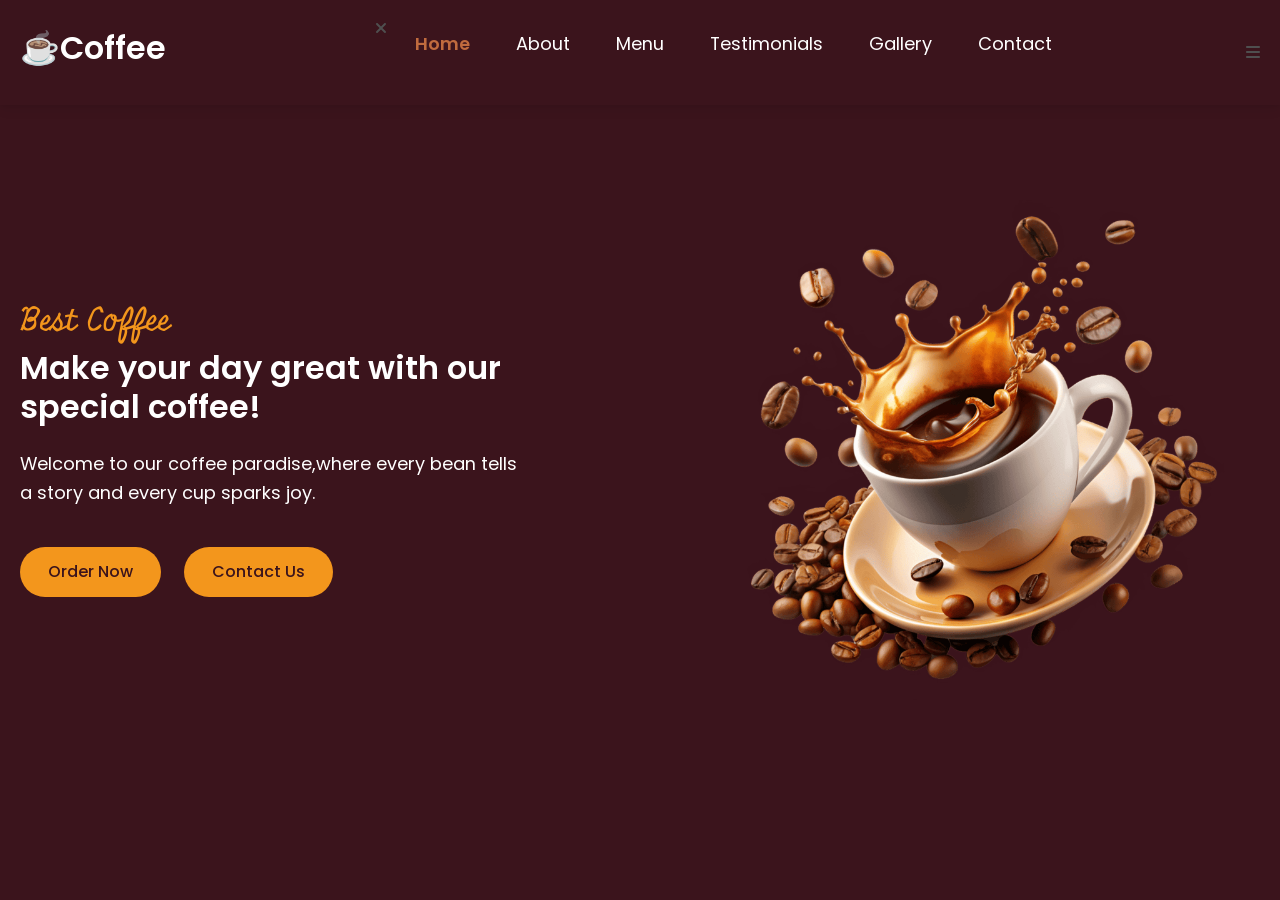
==== index.html @ ae45ef94 "Add files via upload" ====
<!DOCTYPE html>
<html lang="en">

<head>
    <meta charset="UTF-8">
    <meta name="viewport" content="width=device-width, initial-scale=1.0">
    <title>Coffee Website</title>
    <!-- google font  -->
    <link rel="preconnect" href="https://fonts.googleapis.com">
    <link rel="preconnect" href="https://fonts.gstatic.com" crossorigin>
    <link href="https://fonts.googleapis.com/css2?family=Big+Shoulders+Stencil:opsz,wght@10..72,100..900&display=swap"
        rel="stylesheet">
    <!-- google font  -->
    <!-- wow css  -->
    <link rel="stylesheet" href="css/wow.min.css">
    <!-- animate css -->
    <link rel="stylesheet" href="css/animate.min.css">
    <!-- fontawsome css  -->
    <link rel="stylesheet" href="css/all.min.css">
    <!-- bootstrap css  -->
    <link rel="stylesheet" href="css/bootstrap.min.css">
    <!-- mdbootstrap css  -->
    <link rel="stylesheet" href="css/mdb.min.css">
    <!-- css style  -->
    <link rel="stylesheet" href="css/style.css">
</head>

<body>
    <!-- ***** Start Header/Navbar section ***** -->
    <header>
        <nav class="navbar section-content">
            <!-- ***** Logo Start ***** -->
            <a href="#" class="nav-log">
                <h2 class="logo-text">☕Coffee</h2>
            </a>
            <!-- ***** Logo End ***** -->
            <!-- ***** Menu Start ***** -->
            <ul class="nav-menu">
                <button id="menu-close-button" class="fas fa-times"></button>
                <li class="nav-item">
                    <a href="index.html" class="nav-link active">Home</a>
                </li>
                <li class="nav-item">
                    <a href="about.html" class="nav-link">About</a>
                </li>
                <li class="nav-item">
                    <a href="menu.html" class="nav-link">Menu</a>
                </li>
                <li class="nav-item">
                    <a href="testimonials.html" class="nav-link">Testimonials</a>
                </li>
                <li class="nav-item">
                    <a href="gallery.html" class="nav-link">Gallery</a>
                </li>
                <li class="nav-item">
                    <a href="contact.html" class="nav-link">Contact</a>
                </li>
            </ul>
            <button id="menu-open-button" class="fas fa-bars"></button>
            <!-- ***** Menu End ***** -->
        </nav>
    </header>
    <!-- ***** End Header/Navbar section ***** -->

    <!-- start main section -->
    <main>
        <section class="hero-section">
            <div class="section-content">
                <div class="hero-details">
                    <h2 class="title">Best Coffee</h2>
                    <h3 class="subtitle">Make your day great with our special coffee!</h3>
                    <p class="description">Welcome to our coffee paradise,where
                        every bean tells a story and every cup sparks joy.
                    </p>
                    <div class="buttons">
                        <a href="#" class="button order-now">Order Now</a>
                        <a href="#" class="button contact us">Contact Us</a>
                    </div>
                </div>
                <div class="hero-image-wrapper">
                    <img src="images/coffee-hero-section.png" alt="Hero" class="hero-image">
                </div>
            </div>
        </section>
    </main>

    <!-- End main section -->


    <button id="backToTop">
        <i class="fas fa-arrow-up"></i>
    </button>

    
    <!-- fontawsome js -->
    <script src="js/all.min.js"></script>
    <!-- wow js  -->
    <script src="js/wow.min.js"></script>
    <script>
        new WOW().init();
    </script>
    <!-- wow js  -->
    <!-- jquery js  -->
    <script src="js/jquery.slim.min.js"></script>
    <!-- popper js  -->
    <script src="js/popper.min.js"></script>
    <!-- bootstrap js  -->
    <script src="js/bootstrap.min.js"></script>
    <!-- mbdootstrap js  -->
    <script src="js/mdb.min.js"></script>
    <!-- main js  -->
    <script src="js/main.js"></script>

</body>

</html>
---- css/style.css ----
/* Importing google fonts */
@import url('https://fonts.googleapis.com/css2?family=Miniver&family=Poppins:ital,wght@0,400;0,500;0,600;0,700;1,400&display=swap');

* {
    margin: 0;
    padding: 0;
    box-sizing: border-box;
    font-family: "Poppins", sans-serif;
}

:root {
    /* color */
    --white-color: #fff;
    --dark-color: #252525;
    --primary-color: #3b141c;
    --secondary-color: #f3961c;
    --light-pink-color: #faf4f5;
    --medium-gray-color: #ccc;

    /* Font size */

    --font-size-s: 0.9rem;
    --font-size-n: 1rem;
    --font-size-m: 1.12rem;
    --font-size-1: 1.5rem;
    --font-size-xl: 2rem;
    --font-size-xxl: 2.3rem;

    /* Font weight */

    --font-weight-normal: 400;
    --font-weight-medium: 500;
    --font-weight-semibold: 600;
    --font-weight-bold: 700;
    /* Border radius */

    --border-radius-s: 8px;
    --border-radius-m: 30px;
    --border-radius-circle: 50%;

    /* Site max width */

    --site-max-width: 1300px;

}

/* styling for website */

ul {
    list-style: none;
}

a {
    text-decoration: none;
}

button {
    cursor: pointer;
    border: none;
    background: none;
}

img {
    width: 100%;
}

.section-content {
    margin: 0 auto;
    padding: 0 20px;
    max-width: 1300px;
}

/* Navbar styling */

header {
    position: fixed;
    width: 100%;
    z-index: 5;
    background: #3b141c;
}

header .navbar {
    display: flex;
    align-items: center;
    justify-content: space-between;
    padding: 20px;
}

.navbar .nav-log .logo-text {
    color: #fff;
    font-size: 2rem;
    font-weight: 600;
}

.navbar .nav-menu {
    display: flex;
    gap: 10px;
}

.navbar .nav-menu .nav-link {
    padding: 10px 18px;
    color: #fff;
    font-size: 1.12rem;
    border-radius: 30px;
    transition: 0.3s ease;
}

.navbar .nav-menu .nav-link:hover {
    color: #3b141c;
    background: #f3961c;
}

.nav-link.active {
    color: #c06b3e !important;
    font-weight: 600;
}

.navbar :where(#menu-close-butto, #menu-open-buttonn) {
    display: none;
}

/* main section styling */

.hero-section {
    min-height: 100vh;
    background: #3b141c;
}

.hero-section .section-content {
    display: flex;
    align-items: center;
    min-height: 100vh;
    color: #fff;
    justify-content: space-between;
}

.hero-section .hero-details .title {
    font-size: 2rem;
    color: #f3961c;
    font-family: "Miniver", sans-serif;
}

.hero-section .hero-details .subtitle {
    margin-top: 8px;
    max-width: 70%;
    font-size: 2rem;
    font-weight: 600;
}

.hero-section .hero-details .description {
    max-width: 70%;
    margin: 24px 0 40px;
    font-size: 1.12rem;
}

.hero-section .hero-details .buttons {
    display: flex;
    gap: 23px;
}

.hero-section .hero-details .button {
    padding: 10px 26px;
    border: 2px solid transparent;
    color: #3b141c;
    border-radius: 30px;
    background: #f3961c;
    font-weight: 500;
    transition: 0.3s ease;
}

.hero-section .hero-details .button:hover,
.hero-section .hero-details .contact-us {
    color: #fff;
    border-color: #fff;
    background-color: transparent;
}

.hero-section .hero-details .contact-us:hover {
    color: #3b141c;
    border-color: #f3961c;
    background-color: #f3961c;
}

.hero-section .hero-image-wrapper {
    max-width: 500px;
    margin-right: 30px;
}

/* Responsive media query code for max width 900px */
@media screen and (max-width: 900px) {

    .navbar :where(#menu-close-butto, #menu-open-buttonn) {
        display: block;
        font-size: 1.3rem;
    }

    .navbar #menu-close-button {
        position: absolute;
        right: 30px;
        top: 30px;
    }

    .navbar #menu-open-button {
        color: #fff;
    }

    .navbar .nav-menu {
        display: block;
        position: fixed;
        left: -300px;
        top: 0;
        width: 300px;
        height: 100%;
        display: flex;
        flex-direction: column;
        align-items: center;
        padding-top: 100px;
        background: #fff;
    }

    .navbar .nav-menu .nav-link {
        color: #252525;
        display: block;
        margin-top: 17px;
        font-size: 1.3rem;
    }
}


/* ===== Mobile Menu ===== */

.show-menu {

    right: 0 !important;

}

/* ===== Header Scroll ===== */

header.sticky {

    background: #2b1618;
    box-shadow: 0 8px 20px rgba(0, 0, 0, .2);
    transition: .3s;

}

/* ===== Animation ===== */

.fade-up {

    opacity: 0;
    transform: translateY(40px);
    transition: all .8s ease;

}

.fade-up.show {

    opacity: 1;
    transform: translateY(0);

}

#backToTop {

    position: fixed;
    right: 25px;
    bottom: 25px;

    width: 50px;
    height: 50px;

    border: none;
    border-radius: 50%;

    background: #c06b3e;
    color: white;

    cursor: pointer;

    display: none;

    transition: .3s;

    z-index: 999;

}

#backToTop:hover {

    background: #3b141c;

}
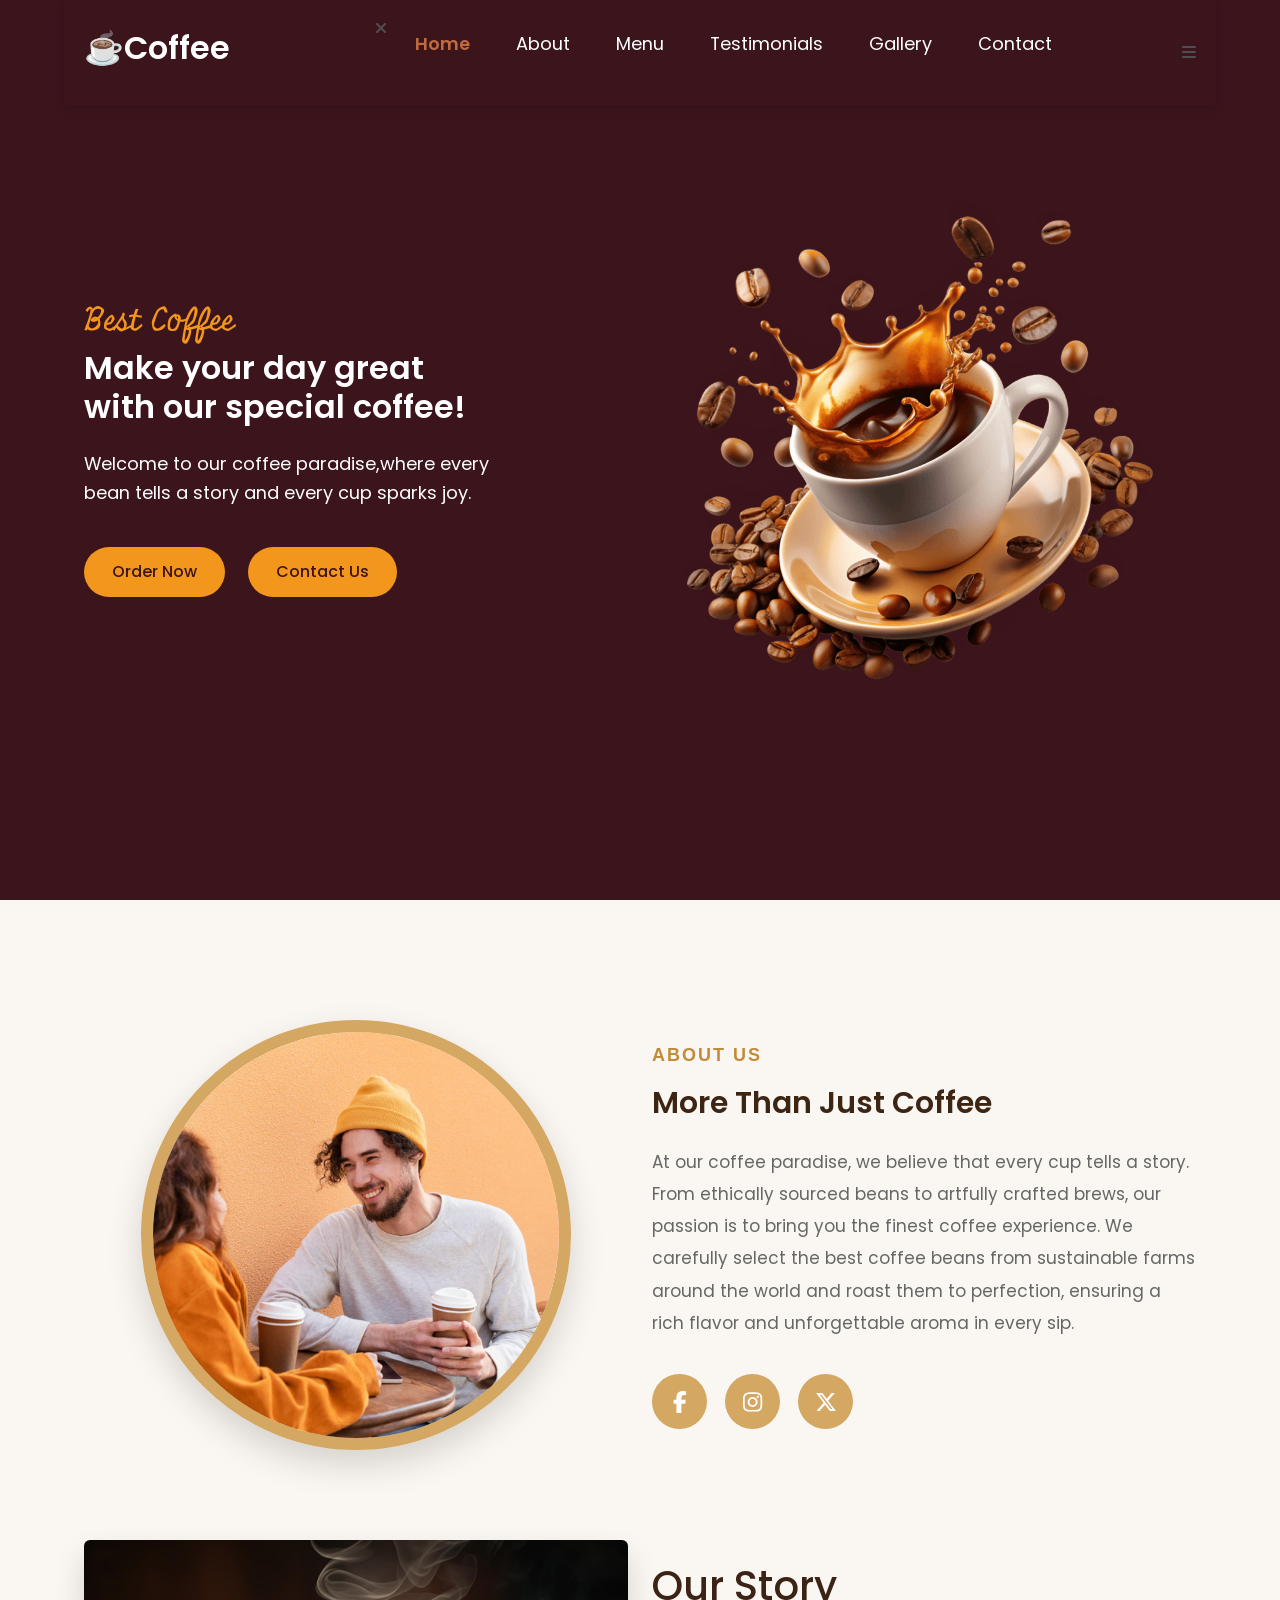
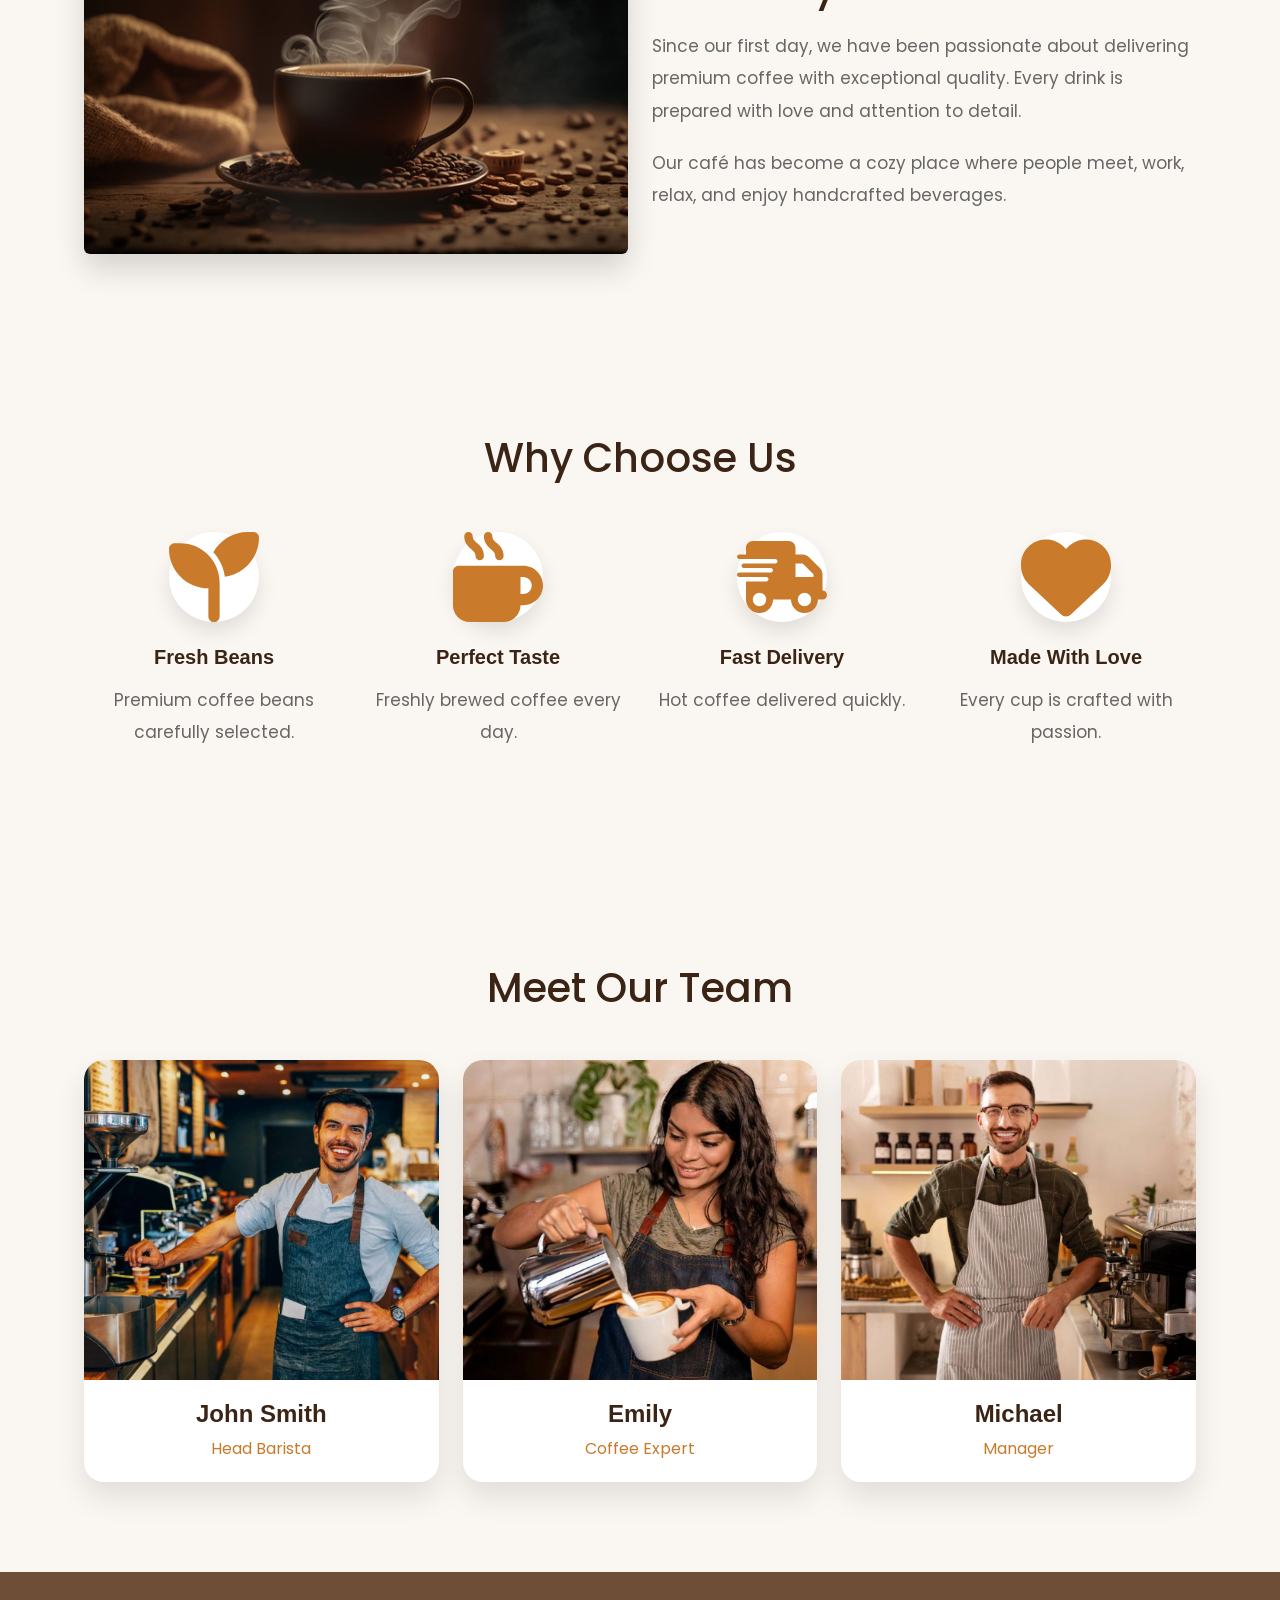
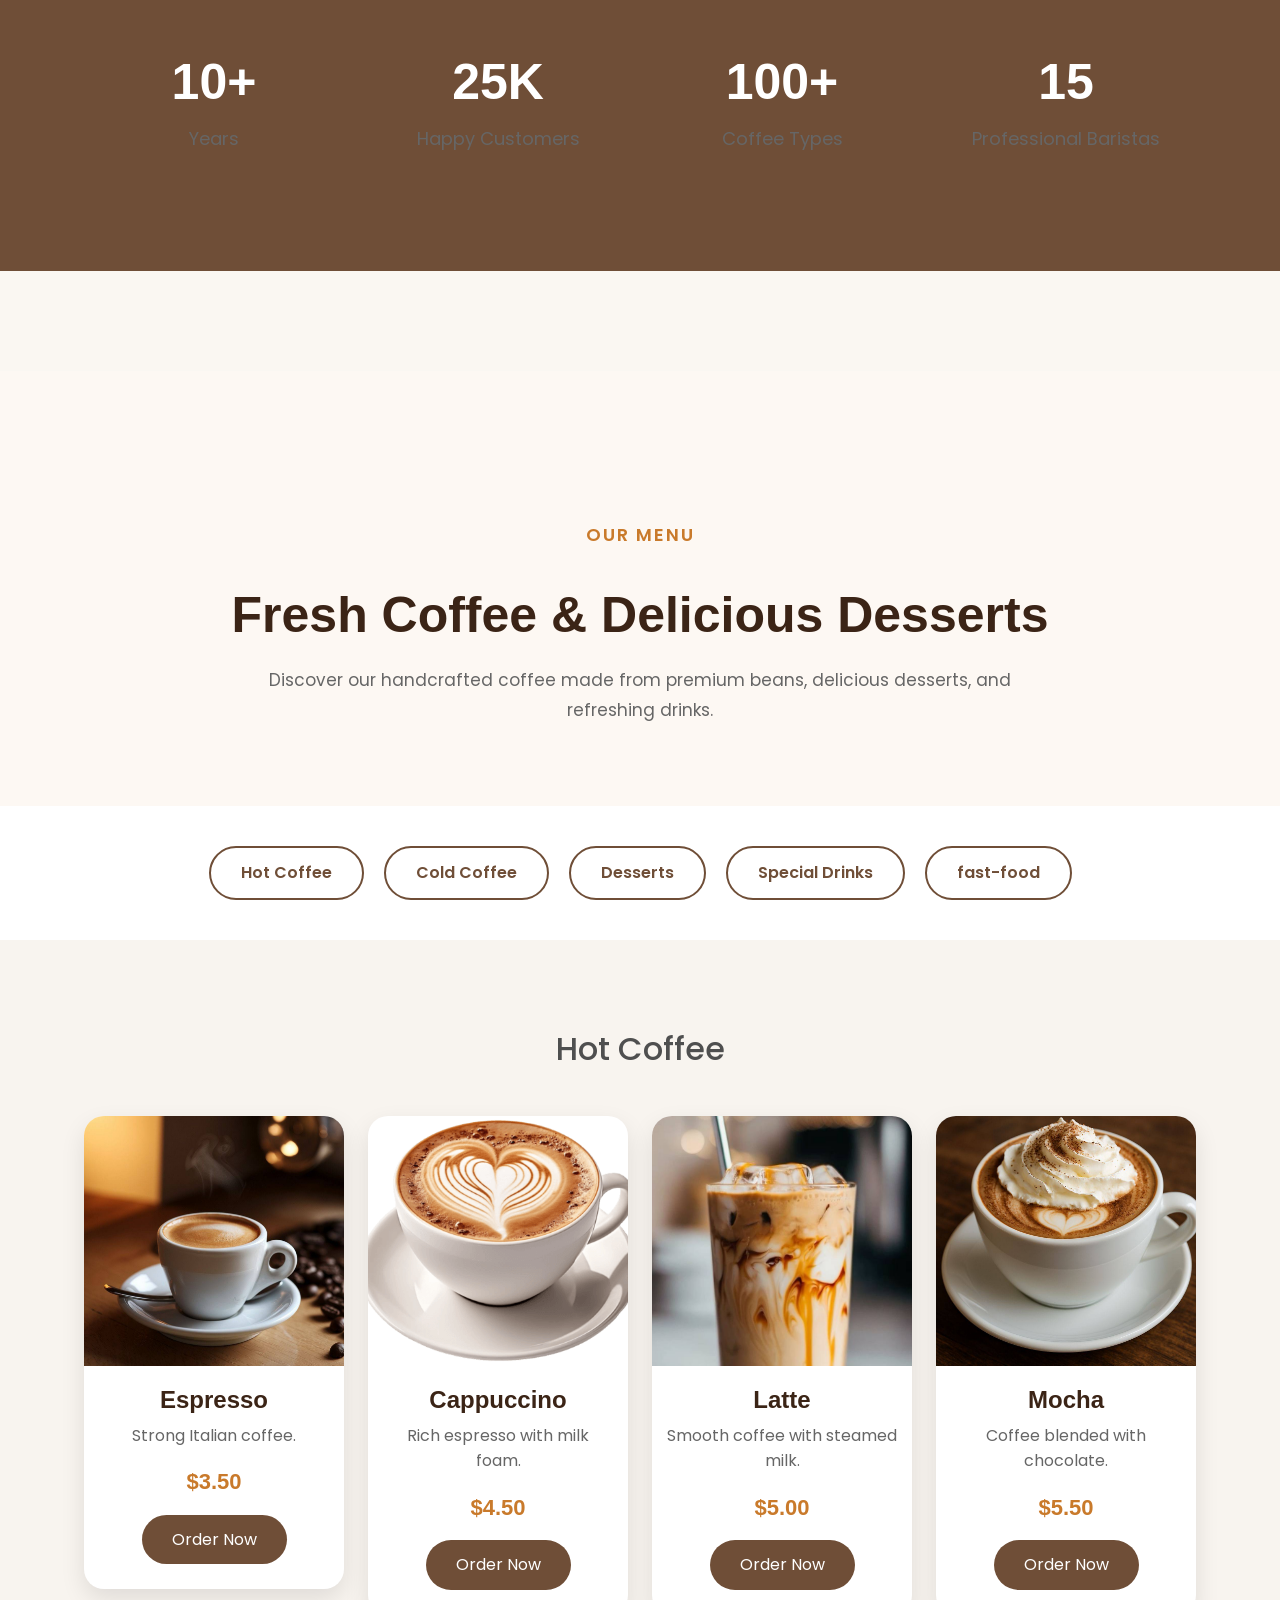
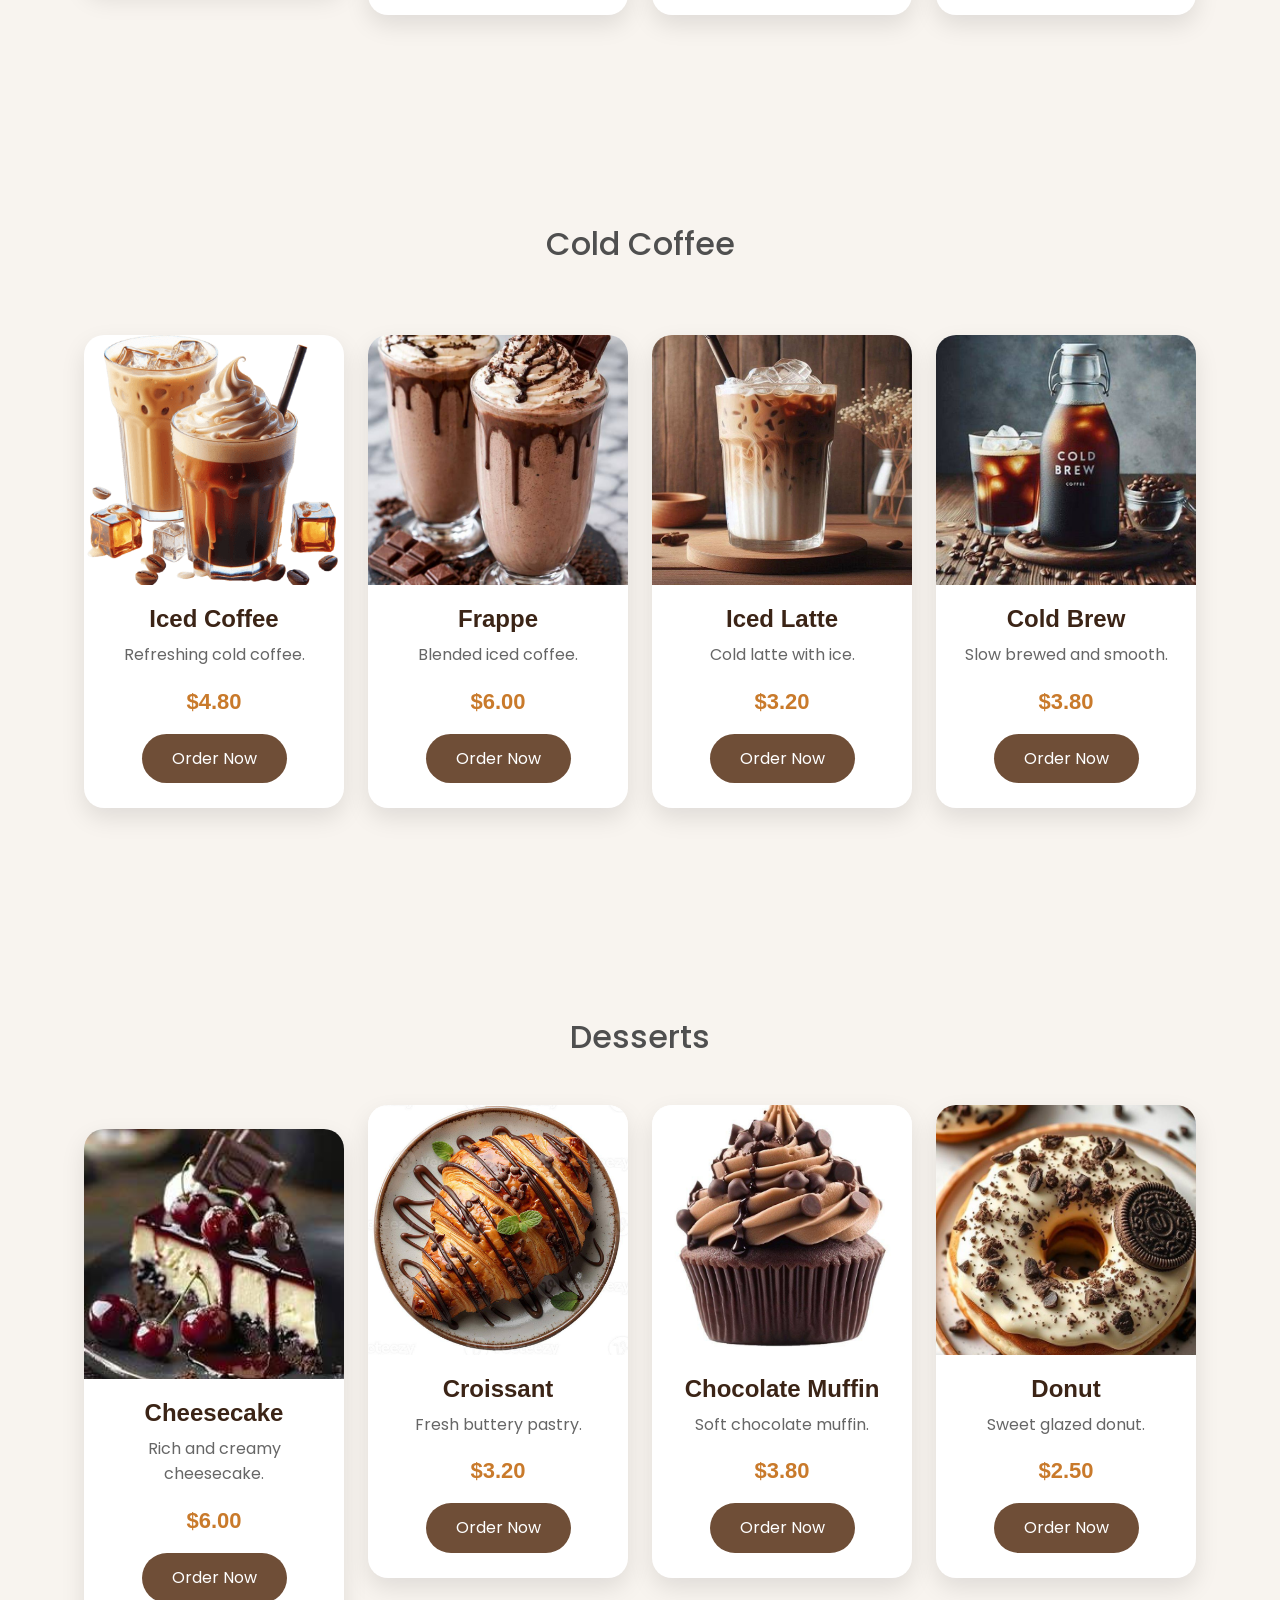
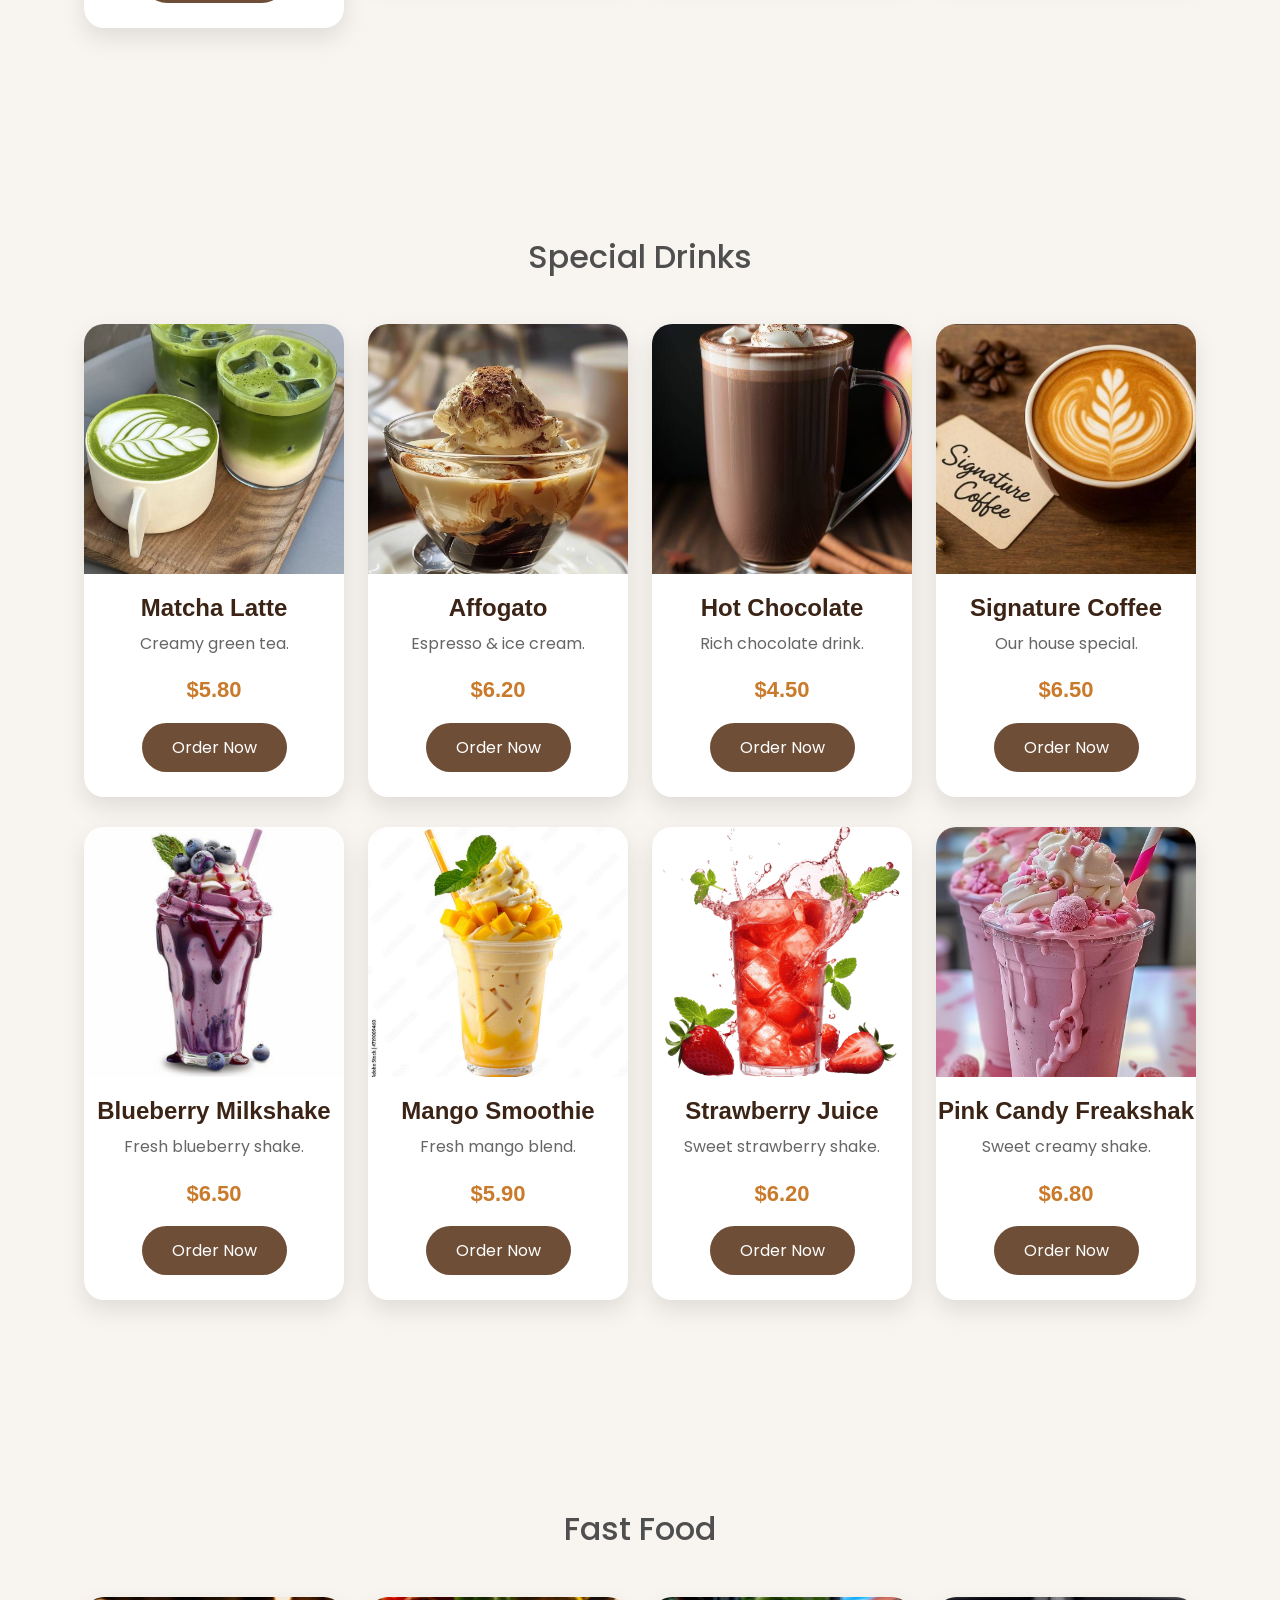
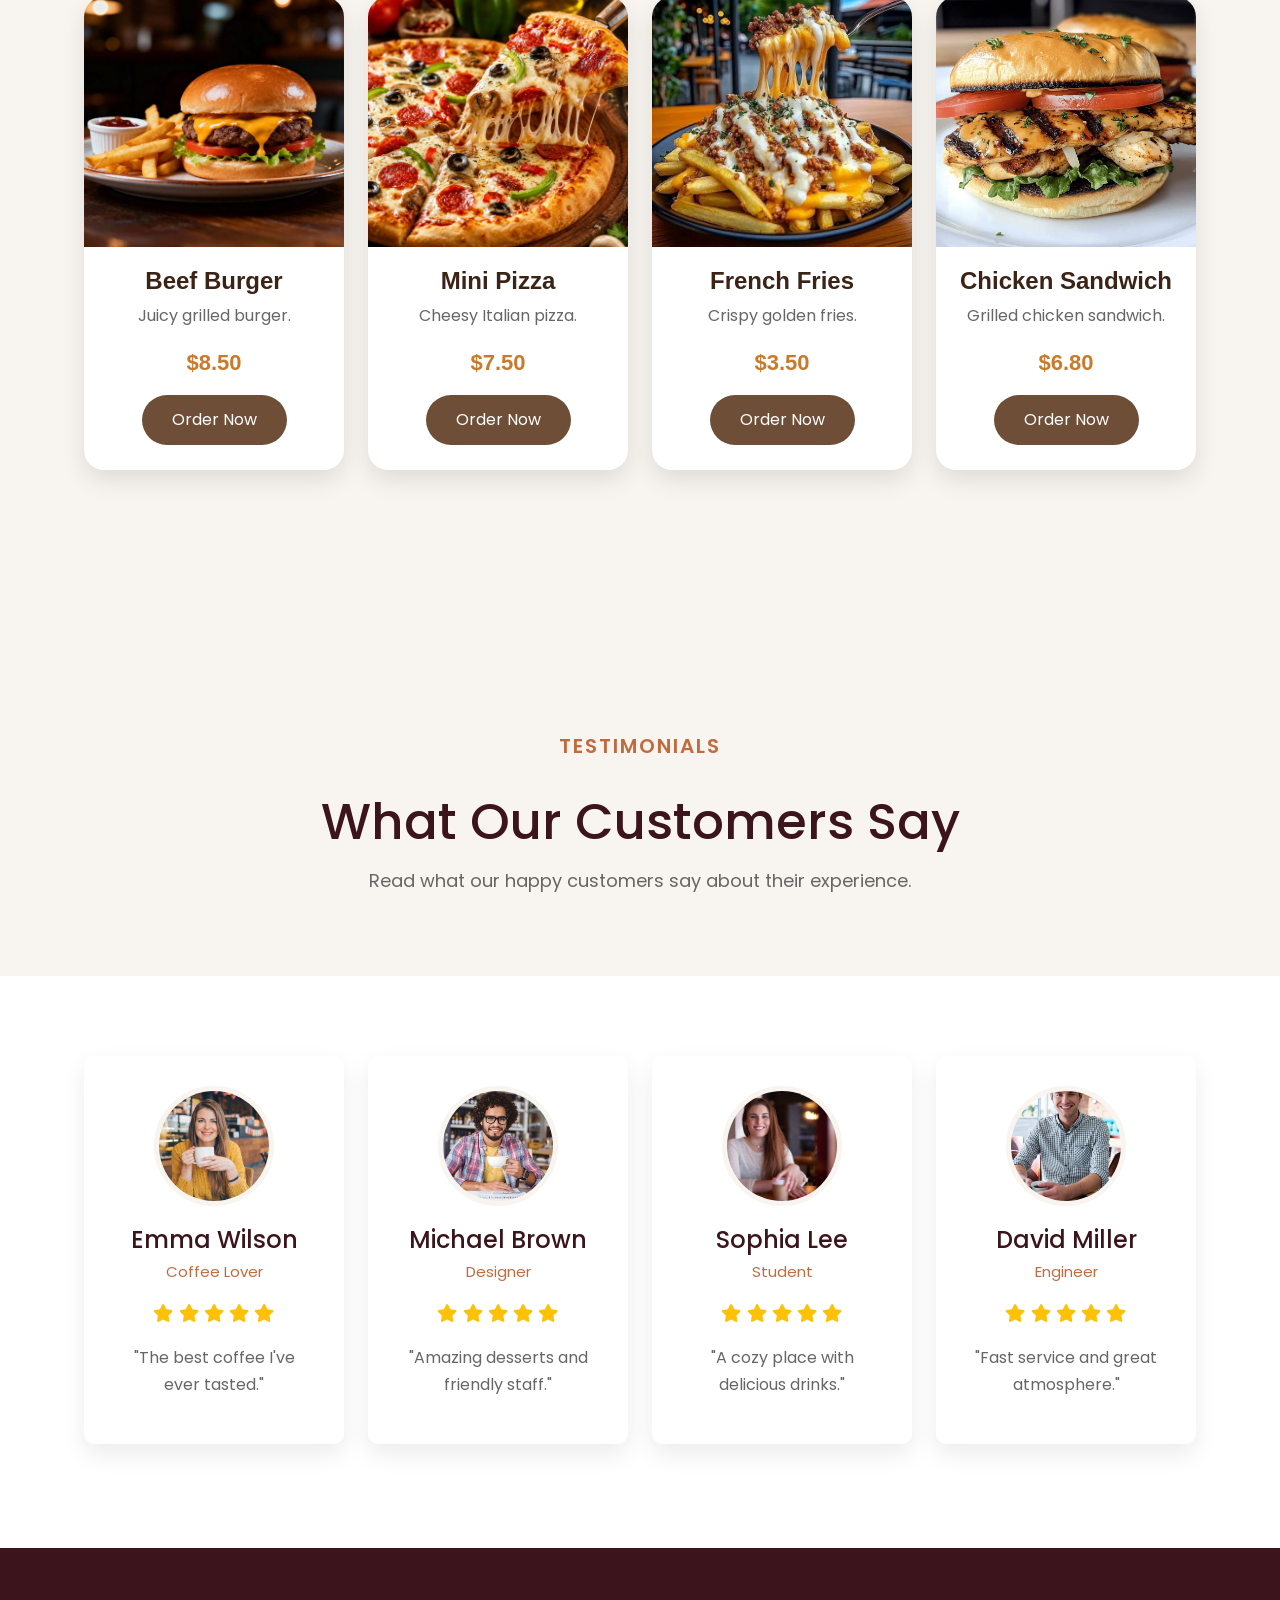
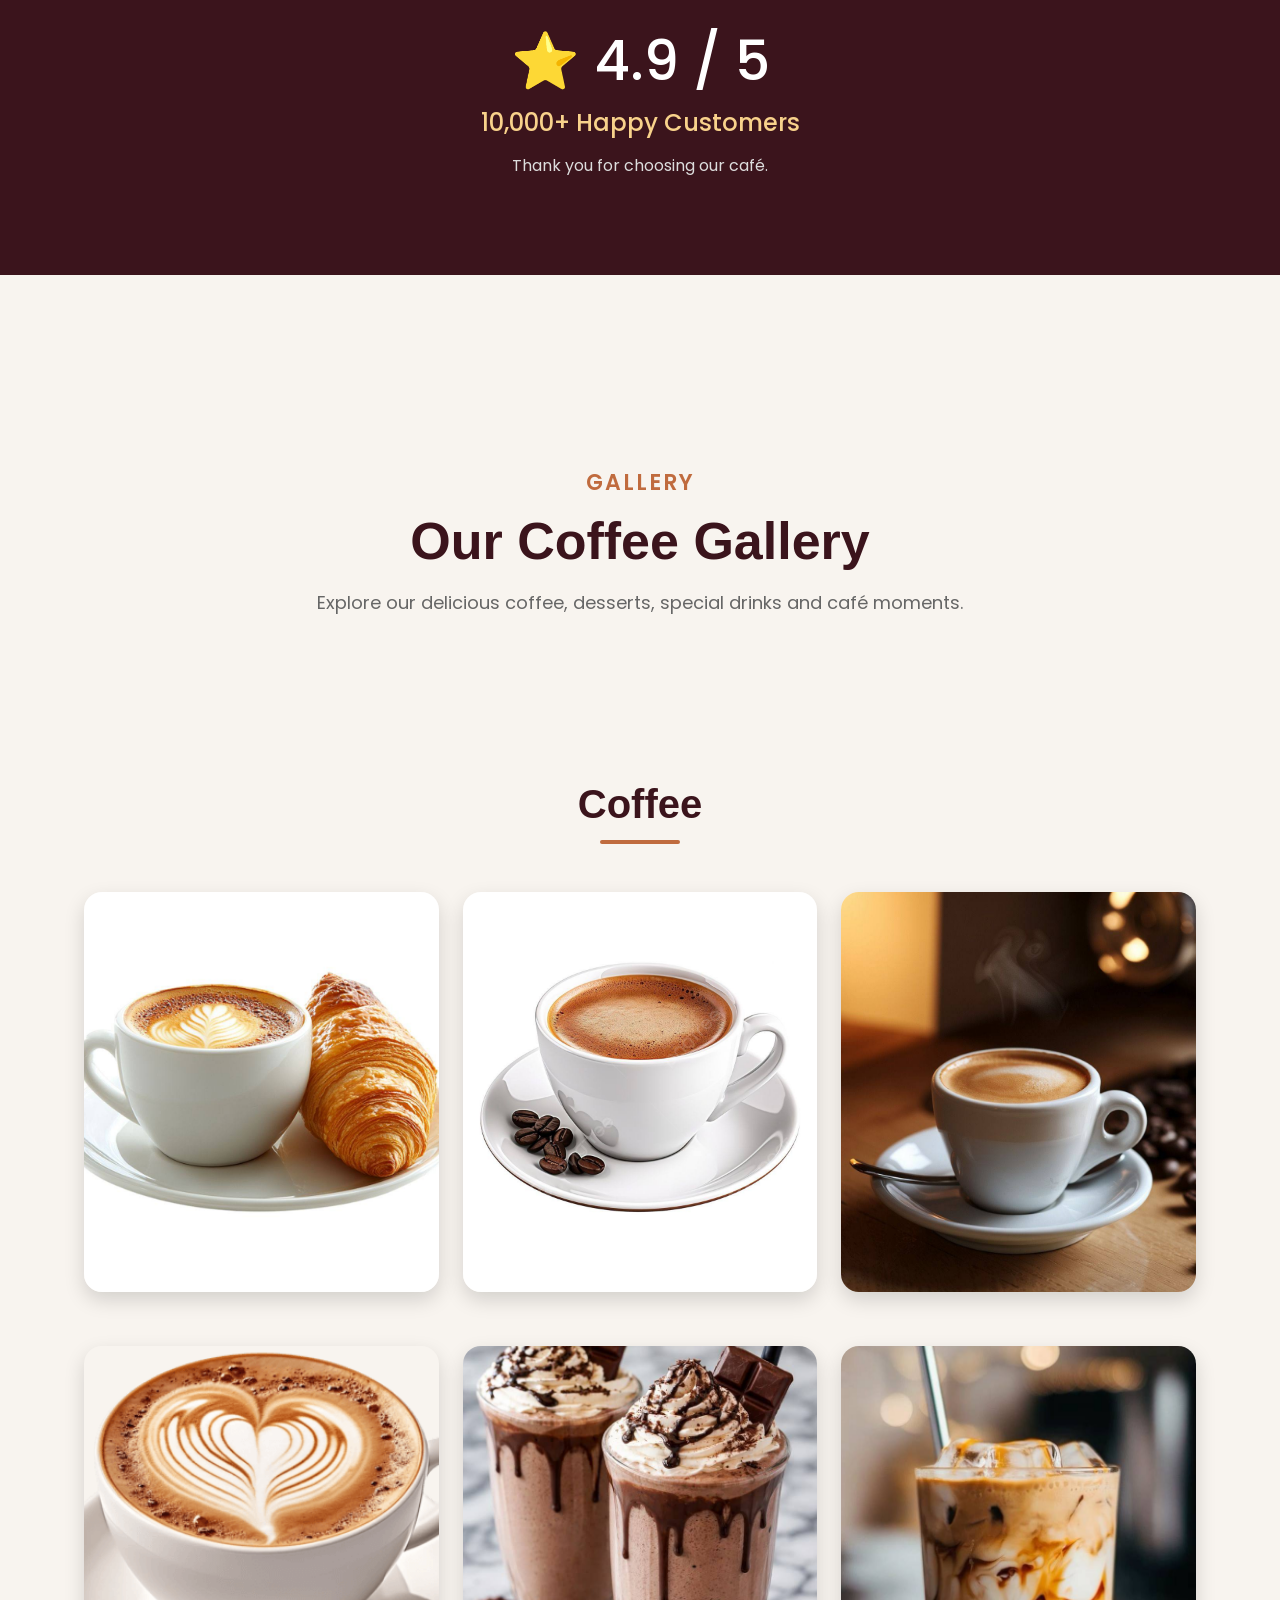
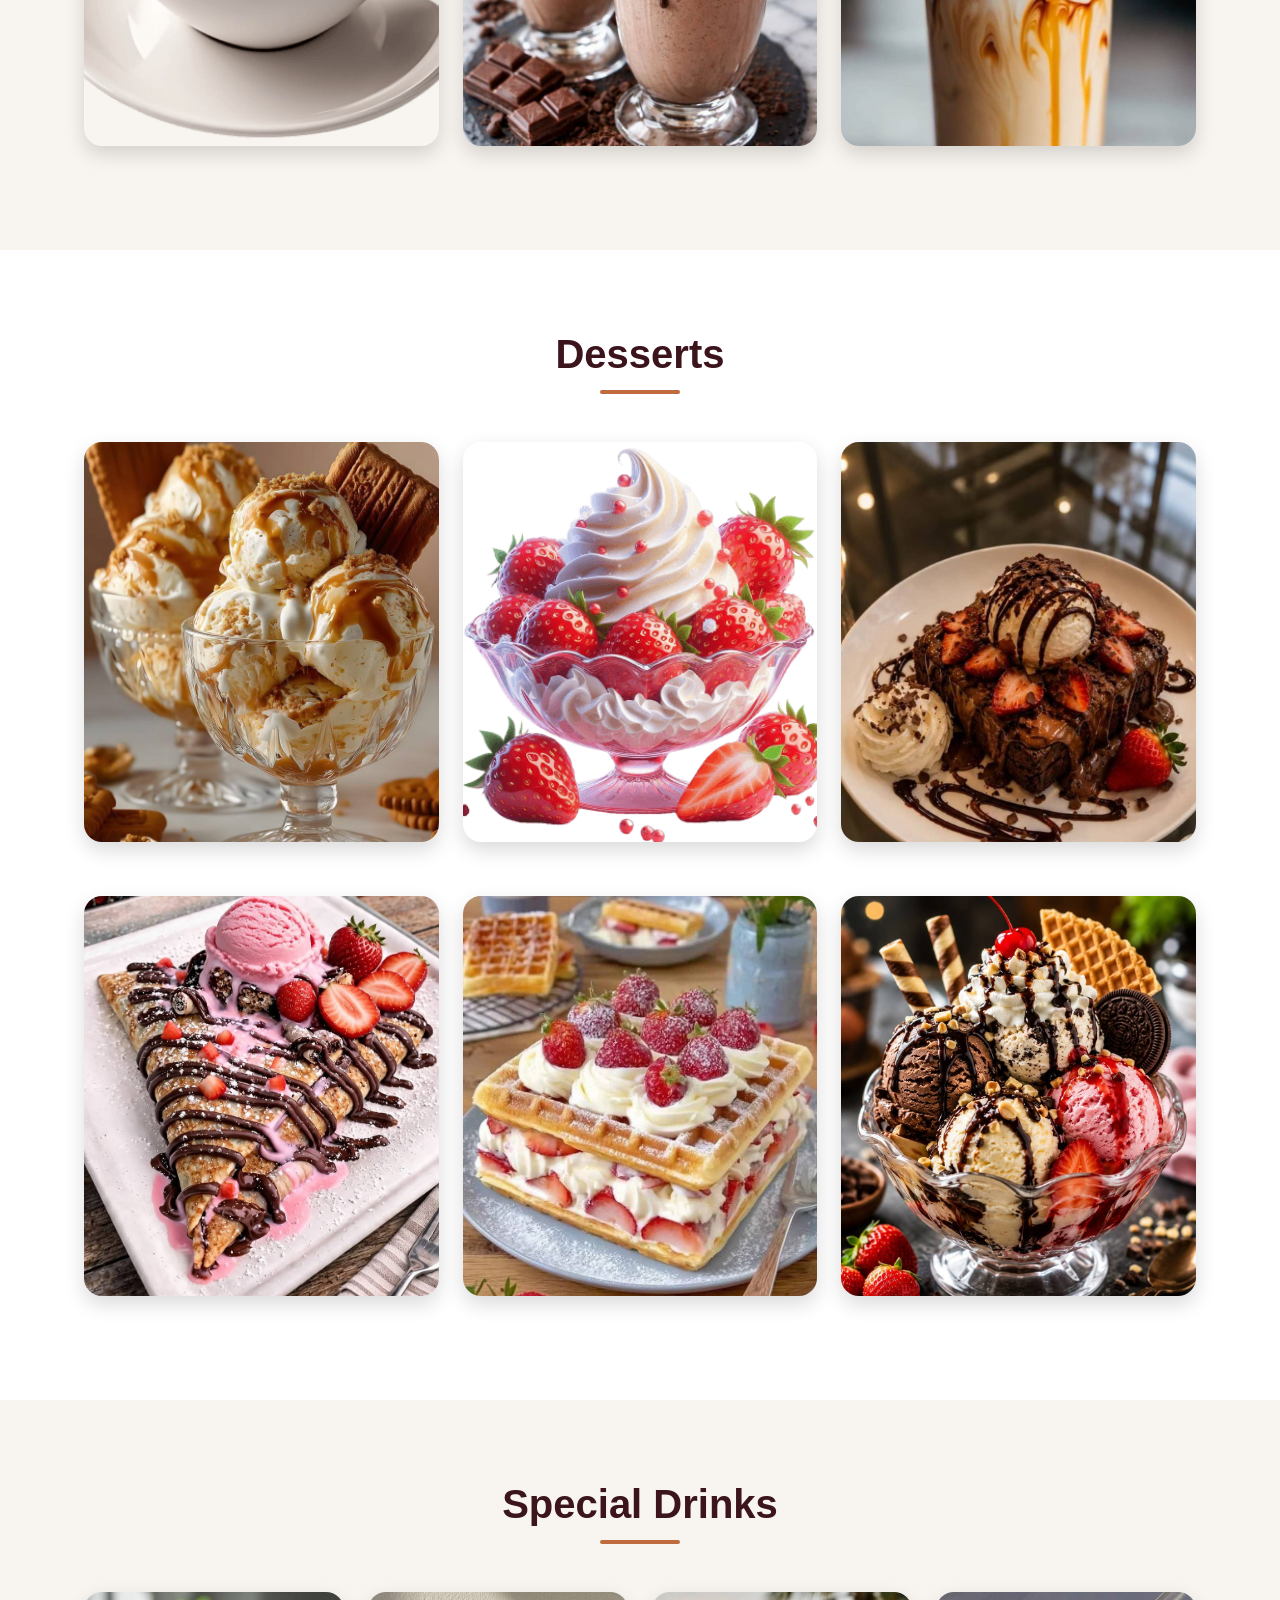
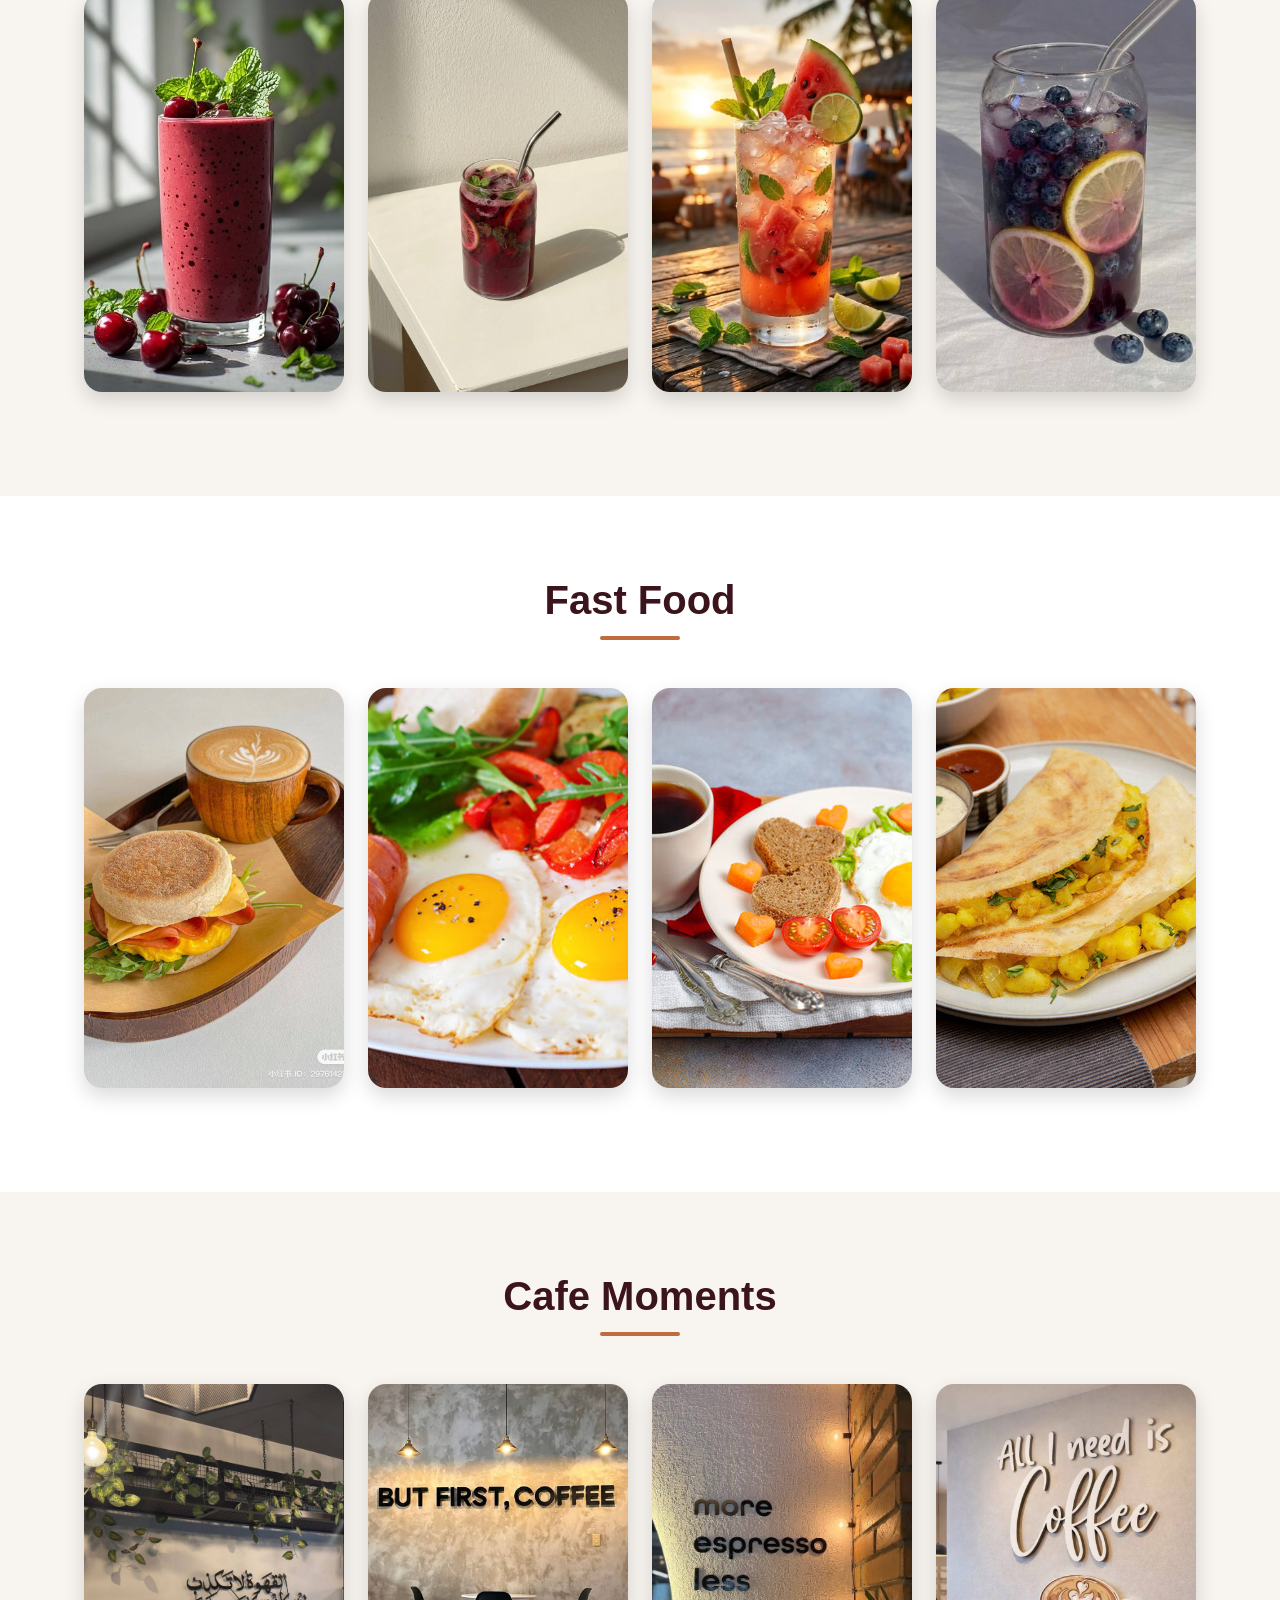
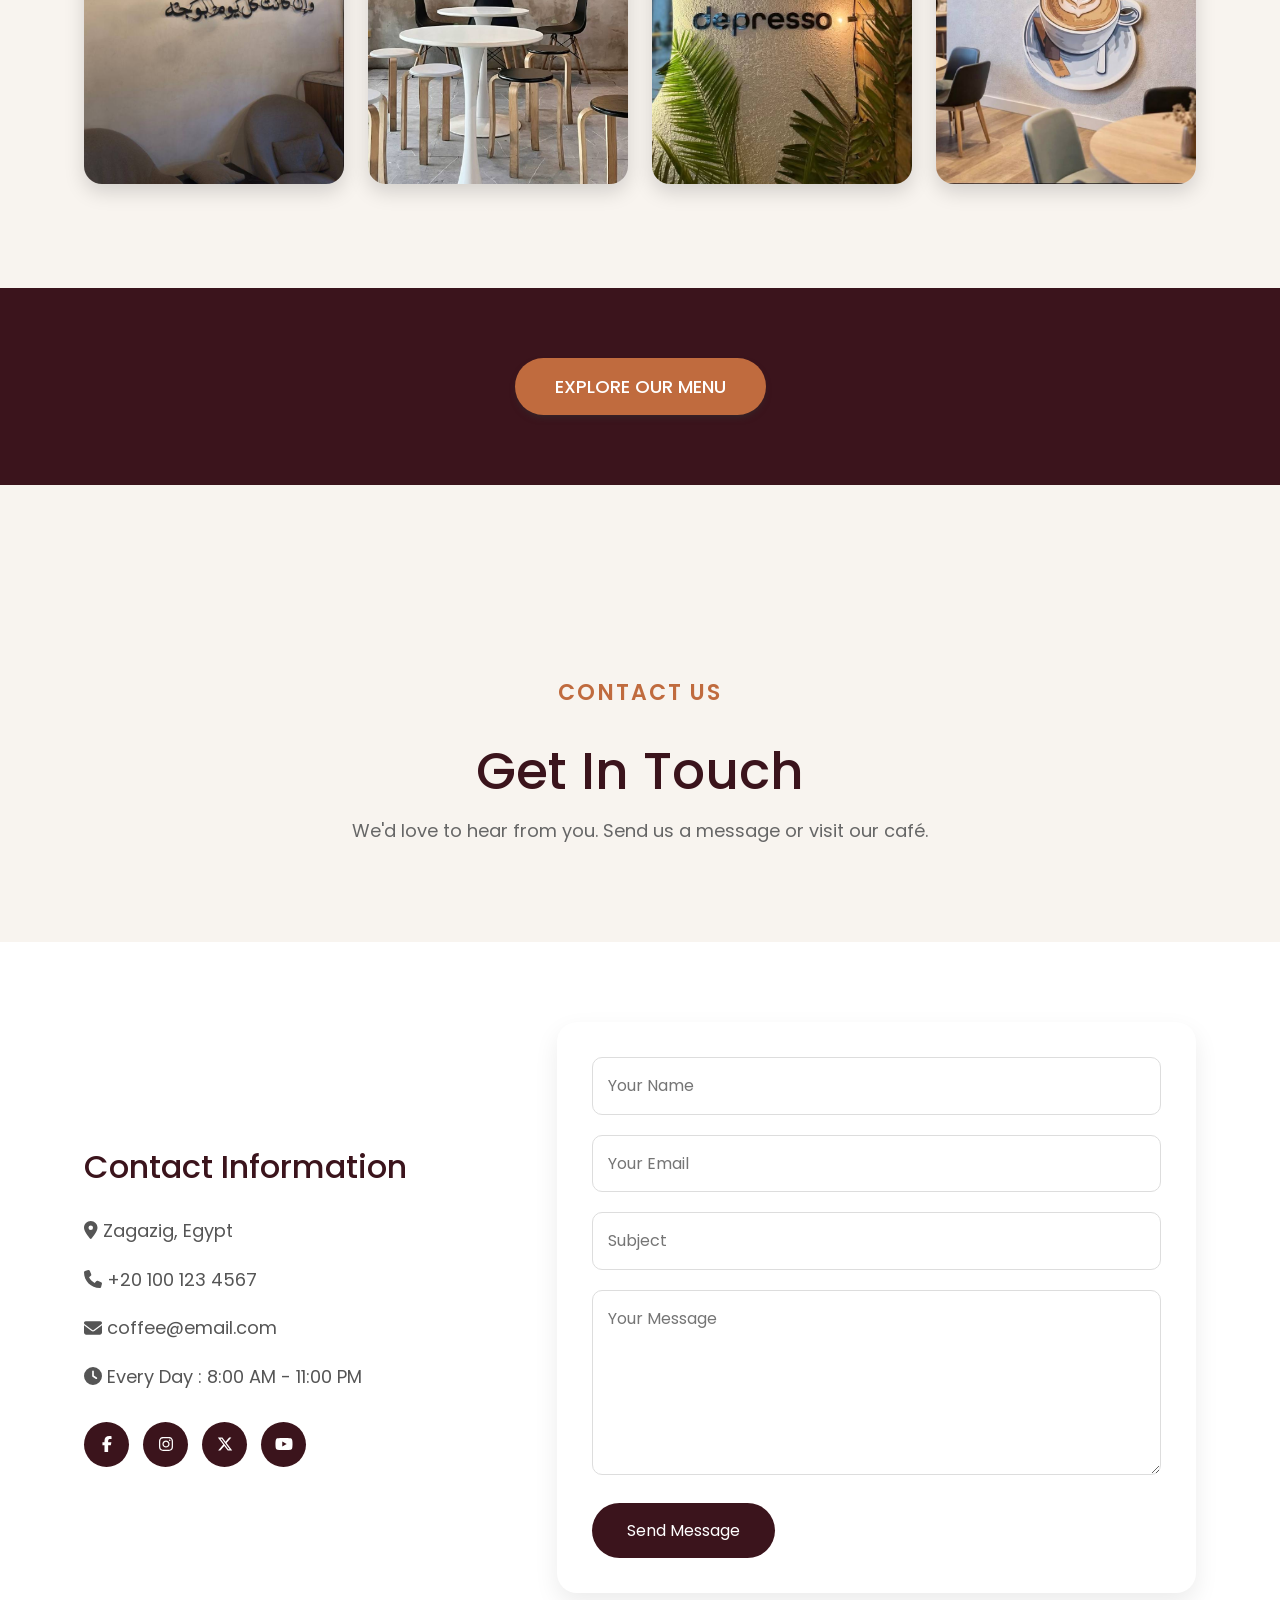
==== commit 1b825b3b: "Add files via upload" ====
--- a/index.html
+++ b/index.html
@@ -38,22 +38,22 @@
             <ul class="nav-menu">
                 <button id="menu-close-button" class="fas fa-times"></button>
                 <li class="nav-item">
-                    <a href="index.html" class="nav-link active">Home</a>
+                    <a href="#home" class="nav-link active">Home</a>
                 </li>
                 <li class="nav-item">
-                    <a href="about.html" class="nav-link">About</a>
+                    <a href="#about" class="nav-link">About</a>
                 </li>
                 <li class="nav-item">
-                    <a href="menu.html" class="nav-link">Menu</a>
+                    <a href="#menu" class="nav-link">Menu</a>
                 </li>
                 <li class="nav-item">
-                    <a href="testimonials.html" class="nav-link">Testimonials</a>
+                    <a href="#testimonials" class="nav-link">Testimonials</a>
                 </li>
                 <li class="nav-item">
-                    <a href="gallery.html" class="nav-link">Gallery</a>
+                    <a href="#gallery" class="nav-link">Gallery</a>
                 </li>
                 <li class="nav-item">
-                    <a href="contact.html" class="nav-link">Contact</a>
+                    <a href="#contact" class="nav-link">Contact</a>
                 </li>
             </ul>
             <button id="menu-open-button" class="fas fa-bars"></button>
@@ -86,12 +86,1342 @@
 
     <!-- End main section -->
 
+    <!-- start about-hero section -->
+    <main>
+        <section class="about-hero fade-up">
+            <div class="section-content">
+                <div class="row align-items-center">
+                    <div class="col-lg-6 text-center">
+                        <img class="img-fluid about-img" src="images/about-image.jpg" alt="coffee">
+                    </div>
+
+                    <div class="col-lg-6">
+                        <span class="sub-title">About Us</span>
+                        <h1>More Than Just Coffee</h1>
+                        <p>
+                            At our coffee paradise, we believe that every cup tells a story. From ethically sourced
+                            beans to artfully crafted brews, our passion is to bring you the finest coffee experience.
+                            We carefully select the best coffee beans from sustainable farms around the world and roast
+                            them to perfection, ensuring a rich flavor and unforgettable aroma in every sip.
+                        </p>
+                        <div class="about-social">
+
+                            <a href="#">
+                                <i class="fab fa-facebook-f"></i>
+                            </a>
+
+                            <a href="#">
+                                <i class="fab fa-instagram"></i>
+                            </a>
+
+                            <a href="#">
+                                <i class="fab fa-x-twitter"></i>
+                            </a>
+
+                        </div>
+                    </div>
+
+                </div>
+            </div>
+
+            <!-- ===== Our Story ===== -->
+
+            <section class="our-story">
+
+                <div class="section-content">
+
+                    <div class="row align-items-center">
+
+                        <div class="col-lg-6">
+
+                            <img class="img-fluid rounded-4" src="images/gallery-1.jpg">
+
+                        </div>
+
+                        <div class="col-lg-6">
+
+                            <h2>Our Story</h2>
+
+                            <p>
+                                Since our first day, we have been passionate about
+                                delivering premium coffee with exceptional quality.
+                                Every drink is prepared with love and attention to detail.
+                            </p>
+
+                            <p>
+                                Our café has become a cozy place where people meet,
+                                work, relax, and enjoy handcrafted beverages.
+                            </p>
+
+                        </div>
+
+                    </div>
+
+                </div>
+
+            </section>
+
+
+
+            <!-- ===== Why Choose Us ===== -->
+
+            <section class="why-us">
+
+                <div class="section-content">
+
+                    <h2 class="text-center">Why Choose Us</h2>
+
+                    <div class="row text-center mt-5">
+
+                        <div class="col-md-3">
+
+                            <i class="fas fa-seedling icon"></i>
+
+                            <h5>Fresh Beans</h5>
+
+                            <p>Premium coffee beans carefully selected.</p>
+
+                        </div>
+
+                        <div class="col-md-3">
+
+                            <i class="fas fa-mug-hot icon"></i>
+
+                            <h5>Perfect Taste</h5>
+
+                            <p>Freshly brewed coffee every day.</p>
+
+                        </div>
+
+                        <div class="col-md-3">
+
+                            <i class="fas fa-shipping-fast icon"></i>
+
+                            <h5>Fast Delivery</h5>
+
+                            <p>Hot coffee delivered quickly.</p>
+
+                        </div>
+
+                        <div class="col-md-3">
+
+                            <i class="fas fa-heart icon"></i>
+
+                            <h5>Made With Love</h5>
+
+                            <p>Every cup is crafted with passion.</p>
+
+                        </div>
+
+                    </div>
+
+                </div>
+
+            </section>
+
+
+
+            <!-- ===== Team ===== -->
+
+            <section class="team">
+
+                <div class="section-content">
+
+                    <h2 class="text-center">Meet Our Team</h2>
+
+                    <div class="row mt-5">
+
+                        <div class="col-md-4">
+
+                            <div class="team-card">
+
+                                <img src="images/photo_2026-08-05_14-37-50.jpg">
+
+                                <h4>John Smith</h4>
+
+                                <span>Head Barista</span>
+
+                            </div>
+
+                        </div>
+
+                        <div class="col-md-4">
+
+                            <div class="team-card">
+
+                                <img src="images/photo_2026-08-05_14-37-43.jpg">
+
+                                <h4>Emily</h4>
+
+                                <span>Coffee Expert</span>
+
+                            </div>
+
+                        </div>
+
+                        <div class="col-md-4">
+
+                            <div class="team-card">
+
+                                <img src="images/photo_2026-08-05_14-40-08.jpg">
+                                <h4>Michael</h4>
+
+                                <span>Manager</span>
+
+                            </div>
+
+                        </div>
+
+                    </div>
+
+                </div>
+
+            </section>
+
+
+
+            <!-- ===== Statistics ===== -->
+
+            <section class="counter">
+
+                <div class="section-content">
+
+                    <div class="row text-center">
+
+                        <div class="col-md-3">
+
+                            <h2>10+</h2>
+
+                            <p>Years</p>
+
+                        </div>
+
+                        <div class="col-md-3">
+
+                            <h2>25K</h2>
+
+                            <p>Happy Customers</p>
+
+                        </div>
+
+                        <div class="col-md-3">
+
+                            <h2>100+</h2>
+
+                            <p>Coffee Types</p>
+
+                        </div>
+
+                        <div class="col-md-3">
+
+                            <h2>15</h2>
+
+                            <p>Professional Baristas</p>
+
+                        </div>
+
+                    </div>
+
+                </div>
+
+            </section>
+        </section>
+    </main>
+    <!-- End about-hero section -->
+
+    <!-- start menu section -->
+
+    <main>
+
+        <!-- ===== Hero ===== -->
+
+        <section class="menu-hero">
+
+            <div class="section-content text-center">
+
+                <span class="sub-title">Our Menu</span>
+
+                <h1>Fresh Coffee & Delicious Desserts</h1>
+
+                <p>
+                    Discover our handcrafted coffee made from premium beans,
+                    delicious desserts, and refreshing drinks.
+                </p>
+
+            </div>
+
+        </section>
+
+        <!-- ======== Categories ============ -->
+        <section class="menu-category">
+            <div class="section-content">
+                <div class="category-list">
+                    <a href="#hot-coffee">Hot Coffee</a>
+                    <a href="#cold-coffee">Cold Coffee</a>
+                    <a href="#desserts">Desserts</a>
+                    <a href="#special-drinks">Special Drinks</a>
+                    <a href="#fast-food">fast-food</a>
+                </div>
+            </div>
+        </section>
+
+        <!-- ===== Hot Coffee ===== -->
+
+        <section id="hot-coffee" class="menu-products">
+
+            <div class="section-content">
+                <h2 class="text-center mb-5">Hot Coffee</h2>
+
+                <div class="row">
+
+                    <!-- Product 1 -->
+
+                    <div class="col-lg-3 col-md-6">
+
+                        <div class="product-card fade-up">
+
+                            <img src="images/photo_2026-08-05_14-58-47.jpg" alt="Espresso">
+
+                            <h4>Espresso</h4>
+
+                            <p>Strong Italian coffee.</p>
+
+                            <span>$3.50</span>
+
+                            <button>Order Now</button>
+
+                        </div>
+
+                    </div>
+
+                    <!-- Product 2 -->
+
+                    <div class="col-lg-3 col-md-6">
+
+                        <div class="product-card fade-up">
+
+                            <img src="images/hot-beverages.png" alt="Cappuccino">
+
+                            <h4>Cappuccino</h4>
+
+                            <p>Rich espresso with milk foam.</p>
+
+                            <span>$4.50</span>
+
+                            <button>Order Now</button>
+
+                        </div>
+
+                    </div>
+
+                    <!-- Product 3 -->
+
+                    <div class="col-lg-3 col-md-6">
+
+                        <div class="product-card fade-up">
+
+                            <img src="images/photo_2026-08-05_15-03-44.jpg" alt="Latte">
+
+                            <h4>Latte</h4>
+
+                            <p>Smooth coffee with steamed milk.</p>
+
+                            <span>$5.00</span>
+
+                            <button>Order Now</button>
+
+                        </div>
+
+                    </div>
+
+                    <!-- Product 4 -->
+
+                    <div class="col-lg-3 col-md-6">
+
+                        <div class="product-card fade-up">
+
+                            <img src="images/photo_2026-08-05_15-03-37.jpg" alt="Mocha">
+
+                            <h4>Mocha</h4>
+
+                            <p>Coffee blended with chocolate.</p>
+
+                            <span>$5.50</span>
+
+                            <button>Order Now</button>
+
+                        </div>
+
+                    </div>
+        </section>
+
+        <!-- cold coffee-->
+
+        <section id="cold-coffee" class="menu-products">
+
+            <div class="section-content">
+
+                <h2 class="text-center mb-5">Cold Coffee</h2>
+
+                <div class="row">
+
+                    <!-- Product 1 -->
+
+                    <div class="col-lg-3 col-md-6 mt-4">
+
+                        <div class="product-card fade-up">
+
+                            <img src="images/cold-beverages.png" alt="Iced Coffee">
+
+                            <h4>Iced Coffee</h4>
+
+                            <p>Refreshing cold coffee.</p>
+
+                            <span>$4.80</span>
+
+                            <button>Order Now</button>
+
+                        </div>
+
+                    </div>
+
+                    <!-- Product 2 -->
+
+                    <div class="col-lg-3 col-md-6 mt-4">
+
+                        <div class="product-card fade-up">
+
+                            <img src="images/photo_2026-08-05_15-27-19.jpg" alt="Frappe">
+
+                            <h4>Frappe</h4>
+
+                            <p>Blended iced coffee.</p>
+
+                            <span>$6.00</span>
+
+                            <button>Order Now</button>
+
+                        </div>
+
+                    </div>
+
+                    <!-- Product 3 -->
+
+                    <div class="col-lg-3 col-md-6 mt-4">
+
+                        <div class="product-card fade-up">
+
+                            <img src="images/photo_2026-08-05_15-34-06.jpg" alt="Iced Latte">
+
+                            <h4>Iced Latte</h4>
+
+                            <p>Cold latte with ice.</p>
+
+                            <span>$3.20</span>
+                            <button>Order Now</button>
+
+                        </div>
+
+                    </div>
+
+                    <!-- Product 4 -->
+
+                    <div class="col-lg-3 col-md-6 mt-4">
+
+                        <div class="product-card fade-up">
+
+                            <img src="images/photo_2026-08-05_15-37-58.jpg" alt="Cold Brew">
+
+                            <h4>Cold Brew</h4>
+
+                            <p>Slow brewed and smooth.</p>
+
+                            <span>$3.80</span>
+
+                            <button>Order Now</button>
+
+                        </div>
+
+                    </div>
+
+                </div>
+
+            </div>
+
+        </section>
+
+        <!-- Desserts-->
+        <section id="desserts" class="menu-products">
+
+            <div class="section-content">
+
+                <h2 class="text-center mb-5">Desserts</h2>
+
+                <div class="row">
+
+                    <!-- Cheesecake -->
+
+                    <div class="col-lg-3 col-md-6 mt-4">
+
+                        <div class="product-card fade-up">
+
+                            <img src="images/photo_2026-08-05_15-08-08.jpg" alt="Cheesecake">
+
+                            <h4>Cheesecake</h4>
+
+                            <p>Rich and creamy cheesecake.</p>
+                            <span>$6.00</span>
+
+                            <button>Order Now</button>
+
+                        </div>
+
+                    </div>
+
+                    <!-- Croissant -->
+
+                    <div class="col-lg-3 col-md-6">
+
+                        <div class="product-card fade-up">
+
+                            <img src="images/photo_2026-08-05_11-43-28.jpg" alt="Croissant">
+
+                            <h4>Croissant</h4>
+
+                            <p>Fresh buttery pastry.</p>
+
+                            <span>$3.20</span>
+
+                            <button>Order Now</button>
+
+                        </div>
+
+                    </div>
+
+                    <!-- Chocolate Muffin -->
+
+                    <div class="col-lg-3 col-md-6">
+
+                        <div class="product-card fade-up">
+
+                            <img src="images/photo_2026-08-05_11-43-46.jpg" alt="Chocolate Muffin">
+
+                            <h4>Chocolate Muffin</h4>
+
+                            <p>Soft chocolate muffin.</p>
+
+                            <span>$3.80</span>
+
+                            <button>Order Now</button>
+
+                        </div>
+
+                    </div>
+
+                    <!-- Donut -->
+
+                    <div class="col-lg-3 col-md-6">
+
+                        <div class="product-card fade-up">
+
+                            <img src="images/photo_2026-08-05_15-51-42.jpg" alt="Donut">
+
+                            <h4>Donut</h4>
+
+                            <p>Sweet glazed donut.</p>
+
+                            <span>$2.50</span>
+
+                            <button>Order Now</button>
+
+                        </div>
+
+                    </div>
+
+                </div>
+
+            </div>
+
+        </section>
+
+        <!-- ===== Special Drinks ===== -->
+
+        <section id="special-drinks" class="menu-products">
+
+            <div class="section-content">
+
+                <h2 class="text-center mb-5">Special Drinks</h2>
+
+                <div class="row">
+
+                    <!-- Matcha Latte -->
+
+                    <div class="col-lg-3 col-md-6">
+
+                        <div class="product-card fade-up">
+
+                            <img src="images/photo_2026-08-05_15-56-43.jpg" alt="Matcha Latte">
+
+                            <h4>Matcha Latte</h4>
+
+                            <p>Creamy green tea.</p>
+
+                            <span>$5.80</span>
+
+                            <button>Order Now</button>
+
+                        </div>
+
+                    </div>
+
+                    <!-- Affogato -->
+
+                    <div class="col-lg-3 col-md-6">
+
+                        <div class="product-card fade-up">
+
+                            <img src="images/photo_2026-08-05_15-57-11.jpg" alt="Affogato">
+
+                            <h4>Affogato</h4>
+
+                            <p>Espresso & ice cream.</p>
+
+                            <span>$6.20</span>
+
+                            <button>Order Now</button>
+
+                        </div>
+
+                    </div>
+
+                    <!-- Hot Chocolate -->
+
+                    <div class="col-lg-3 col-md-6">
+
+                        <div class="product-card fade-up">
+
+                            <img src="images/photo_2026-08-05_15-57-34.jpg" alt="Hot Chocolate">
+
+                            <h4>Hot Chocolate</h4>
+
+                            <p>Rich chocolate drink.</p>
+
+                            <span>$4.50</span>
+
+                            <button>Order Now</button>
+
+                        </div>
+
+                    </div>
+
+                    <!-- Signature Coffee -->
+
+                    <div class="col-lg-3 col-md-6">
+
+                        <div class="product-card fade-up">
+
+                            <img src="images/photo_2026-08-05_15-58-57.jpg" alt="Signature Coffee">
+
+                            <h4>Signature Coffee</h4>
+
+                            <p>Our house special.</p>
+
+                            <span>$6.50</span>
+
+                            <button>Order Now</button>
+
+                        </div>
+
+                    </div>
+
+                    <!-- Blueberry Milkshake -->
+
+                    <div class="col-lg-3 col-md-6">
+
+                        <div class="product-card fade-up">
+
+                            <img src="images/photo_2026-08-05_11-43-01.jpg" alt="Blueberry Milkshake">
+
+                            <h4>Blueberry Milkshake</h4>
+
+                            <p>Fresh blueberry shake.</p>
+
+                            <span>$6.50</span>
+
+                            <button>Order Now</button>
+
+                        </div>
+
+                    </div>
+
+                    <!-- Mango Smoothie -->
+
+                    <div class="col-lg-3 col-md-6">
+
+                        <div class="product-card fade-up">
+
+                            <img src="images/photo_2026-08-05_11-42-33.jpg" alt="Mango Smoothie">
+
+                            <h4>Mango Smoothie</h4>
+
+                            <p>Fresh mango blend.</p>
+
+                            <span>$5.90</span>
+
+                            <button>Order Now</button>
+
+                        </div>
+
+                    </div>
+
+                    <!-- Strawberry  -->
+
+                    <div class="col-lg-3 col-md-6">
+
+                        <div class="product-card fade-up">
+                            <img src="images/refreshment.png" alt="Strawberry ">
+
+                            <h4>Strawberry Juice </h4>
+
+                            <p>Sweet strawberry shake.</p>
+
+                            <span>$6.20</span>
+
+                            <button>Order Now</button>
+
+                        </div>
+
+                    </div>
+
+                    <div class="col-lg-3 col-md-6">
+
+                        <div class="product-card fade-up">
+
+                            <img src="images/photo_2026-08-05_16-08-13.jpg" alt="Pink Candy Freakshak">
+
+                            <h4>Pink Candy Freakshak</h4>
+
+                            <p>Sweet creamy shake.</p>
+
+                            <span>$6.80</span>
+
+                            <button>Order Now</button>
+
+                        </div>
+
+                    </div>
+                </div>
+            </div>
+        </section>
+
+        <!-- ===== Fast Food ===== -->
+
+        <section id="fast-food" class="menu-products">
+
+            <div class="section-content">
+
+                <h2 class="text-center mb-5">Fast Food</h2>
+
+                <div class="row">
+
+                    <!-- Burger -->
+
+                    <div class="col-lg-3 col-md-6">
+
+                        <div class="product-card fade-up">
+
+                            <img src="images/photo_2026-08-05_16-14-33.jpg" alt="Burger">
+
+                            <h4>Beef Burger</h4>
+
+                            <p>Juicy grilled burger.</p>
+
+                            <span>$8.50</span>
+
+                            <button>Order Now</button>
+
+                        </div>
+
+                    </div>
+
+                    <!-- Pizza -->
+
+                    <div class="col-lg-3 col-md-6">
+
+                        <div class="product-card fade-up">
+
+                            <img src="images/photo_2026-08-05_16-14-39.jpg" alt="Pizza">
+
+                            <h4>Mini Pizza</h4>
+
+                            <p>Cheesy Italian pizza.</p>
+
+                            <span>$7.50</span>
+
+                            <button>Order Now</button>
+
+                        </div>
+
+                    </div>
+
+                    <!-- French Fries -->
+
+                    <div class="col-lg-3 col-md-6">
+
+                        <div class="product-card fade-up">
+                            <img src="images/photo_2026-08-05_16-14-44.jpg" alt="French Fries">
+
+                            <h4>French Fries</h4>
+
+                            <p>Crispy golden fries.</p>
+
+                            <span>$3.50</span>
+
+                            <button>Order Now</button>
+
+                        </div>
+
+                    </div>
+
+                    <!-- Chicken Sandwich -->
+
+                    <div class="col-lg-3 col-md-6">
+
+                        <div class="product-card fade-up">
+
+                            <img src="images/photo_2026-08-05_16-14-50.jpg" alt="Chicken Sandwich">
+
+                            <h4>Chicken Sandwich</h4>
+
+                            <p>Grilled chicken sandwich.</p>
+
+                            <span>$6.80</span>
+
+                            <button>Order Now</button>
+
+                        </div>
+
+                    </div>
+
+                </div>
+
+            </div>
+
+        </section>
+
+        </div>
+
+        </div>
+
+        </section>
+
+
+
+    </main>
+
+    <!-- End menu section -->
+
+    <!-- start testim section -->
+
+    <main>
+        <!-- start hero section -->
+
+        <!-- ===== Hero ===== -->
+
+        <section class="testimonials-hero">
+
+            <div class="section-content text-center">
+
+                <span class="sub-title">Testimonials</span>
+
+                <h1>What Our Customers Say</h1>
+
+                <p>
+                    Read what our happy customers say about their experience.
+                </p>
+
+            </div>
+
+        </section>
+        <!-- End hero section -->
+
+        <!-- ===== Testimonials ===== -->
+        <section class="testimonials">
+
+            <div class="section-content">
+
+                <div class="row">
+
+                    <!-- Customer 1 -->
+
+                    <div class="col-lg-3 col-md-6 col-sm-6 mb-4">
+
+                        <div class="testimonial-card text-center">
+                            <img src="images/photo_2026-08-05_16-38-19.jpg" alt="Customer">
+
+                            <h4>Emma Wilson</h4>
+
+                            <span>Coffee Lover</span>
+
+                            <div class="stars">
+                                <i class="fas fa-star"></i>
+                                <i class="fas fa-star"></i>
+                                <i class="fas fa-star"></i>
+                                <i class="fas fa-star"></i>
+                                <i class="fas fa-star"></i>
+                            </div>
+
+                            <p>"The best coffee I've ever tasted."</p>
+
+                        </div>
+
+                    </div>
+
+                    <!-- Customer 2 -->
+
+                    <div class="col-lg-3 col-md-6 col-sm-6 mb-4">
+
+                        <div class="testimonial-card text-center">
+
+                            <img src="images/photo_2026-08-05_16-38-13.jpg" alt="Customer">
+
+                            <h4>Michael Brown</h4>
+
+                            <span>Designer</span>
+
+                            <div class="stars">
+                                <i class="fas fa-star"></i>
+                                <i class="fas fa-star"></i>
+                                <i class="fas fa-star"></i>
+                                <i class="fas fa-star"></i>
+                                <i class="fas fa-star"></i>
+                            </div>
+
+                            <p>"Amazing desserts and friendly staff."</p>
+
+                        </div>
+
+                    </div>
+
+                    <!-- Customer 3 -->
+
+                    <div class="col-lg-3 col-md-6 col-sm-6 mb-4">
+
+                        <div class="testimonial-card text-center">
+
+                            <img src="images/photo_2026-08-05_16-38-30.jpg" alt="Customer">
+
+                            <h4>Sophia Lee</h4>
+
+                            <span>Student</span>
+
+                            <div class="stars">
+                                <i class="fas fa-star"></i>
+                                <i class="fas fa-star"></i>
+                                <i class="fas fa-star"></i>
+                                <i class="fas fa-star"></i>
+                                <i class="fas fa-star"></i>
+                            </div>
+
+                            <p>"A cozy place with delicious drinks."</p>
+
+                        </div>
+
+                    </div>
+
+                    <!-- Customer 4 -->
+
+                    <div class="col-lg-3 col-md-6 col-sm-6 mb-4">
+
+                        <div class="testimonial-card text-center">
+
+                            <img src="images/photo_2026-08-05_16-38-25.jpg" alt="Customer">
+
+                            <h4>David Miller</h4>
+
+                            <span>Engineer</span>
+
+                            <div class="stars">
+                                <i class="fas fa-star"></i>
+                                <i class="fas fa-star"></i>
+                                <i class="fas fa-star"></i>
+                                <i class="fas fa-star"></i>
+                                <i class="fas fa-star"></i>
+                            </div>
+
+                            <p>"Fast service and great atmosphere."</p>
+
+                        </div>
+
+                    </div>
+
+                </div>
+            </div>
+            </div>
+            </div>
+        </section>
+        <!-- ===== Rating ===== -->
+
+        <section class="customer-rating">
+
+            <div class="section-content text-center">
+
+                <h2>⭐️ 4.9 / 5</h2>
+
+                <h4>10,000+ Happy Customers</h4>
+
+                <p>Thank you for choosing our café.</p>
+
+            </div>
+
+        </section>
+    </main>
+
+    <!-- End testim section -->
+
+    <!-- start gallery section -->
+
+    <main>
+
+        <!-- ===== Hero ===== -->
+
+        <section class="gallery-hero">
+
+            <div class="section-content text-center">
+
+                <span class="sub-title">Gallery</span>
+
+                <h1>Our Coffee Gallery</h1>
+
+                <p>
+                    Explore our delicious coffee, desserts, special drinks and café moments.
+                </p>
+
+            </div>
+
+        </section>
+
+        <!-- ===== Coffee Gallery ===== -->
+
+        <section class="gallery-section">
+
+            <div class="section-content">
+
+                <h2 class="text-center mb-5">Coffee</h2>
+
+                <div class="row">
+
+                    <div class="col-lg-4 col-md-6 mb-4 fade-up">
+                        <img src="images/photo_2026-08-05_11-43-34.jpg" class="gallery-img">
+                    </div>
+
+                    <div class="col-lg-4 col-md-6 mb-4 fade-up">
+                        <img src="images/photo_2026-08-05_11-43-40.jpg" class="gallery-img fade-up">
+                    </div>
+
+                    <div class="col-lg-4 col-md-6 mb-4 fade-up">
+                        <img src="images/photo_2026-08-05_14-58-47.jpg" class="gallery-img">
+                    </div>
+
+                    <div class="col-lg-4 col-md-6 mb-4 fade-up">
+                        <img src="images/hot-beverages.png" class="gallery-img">
+                    </div>
+
+                    <div class="col-lg-4 col-md-6 mb-4 fade-up">
+                        <img src="images/photo_2026-08-05_15-27-19.jpg" class="gallery-img">
+                    </div>
+
+                    <div class="col-lg-4 col-md-6 mb-4 fade-up">
+                        <img src="images/photo_2026-08-05_15-03-44.jpg" class="gallery-img">
+                    </div>
+
+                </div>
+
+            </div>
+
+        </section>
+
+        <!-- ===== Desserts ===== -->
+
+        <section class="gallery-section">
+
+            <div class="section-content">
+
+                <h2 class="text-center mb-5">Desserts</h2>
+
+                <div class="row">
+
+                    <div class="col-lg-4 col-md-6 mb-4 fade-up">
+                        <img src="images/photo_2026-08-05_17-10-19.jpg" class="gallery-img">
+                    </div>
+
+                    <div class="col-lg-4 col-md-6 mb-4 fade-up">
+                        <img src="images/desserts.png" class="gallery-img">
+                    </div>
+
+                    <div class="col-lg-4 col-md-6 mb-4 fade-up">
+                        <img src="images/photo_2026-08-05_17-10-35.jpg" class="gallery-img">
+                    </div>
+
+                    <div class="col-lg-4 col-md-6 mb-4 fade-up">
+                        <img src="images/photo_2026-08-05_17-10-29.jpg" class="gallery-img">
+                    </div>
+
+                    <div class="col-lg-4 col-md-6 mb-4 fade-up">
+                        <img src="images/photo_2026-08-05_17-10-24.jpg" class="gallery-img">
+                    </div>
+
+                    <div class="col-lg-4 col-md-6 mb-4 fade-up">
+                        <img src="images/photo_2026-08-05_17-10-13.jpg" class="gallery-img">
+                    </div>
+
+                </div>
+
+            </div>
+
+        </section>
+
+        <!-- ===== Special Drinks ===== -->
+
+        <section class="gallery-section">
+
+            <div class="section-content">
+
+                <h2 class="text-center mb-5">Special Drinks</h2>
+
+                <div class="row">
+
+                    <div class="col-lg-3 col-md-6 mb-4 fade-up">
+                        <img src="images/photo_2026-08-05_17-14-04.jpg" class="gallery-img">
+                    </div>
+
+                    <div class="col-lg-3 col-md-6 mb-4 fade-up">
+                        <img src="images/photo_2026-08-05_17-14-10.jpg" class="gallery-img">
+                    </div>
+
+                    <div class="col-lg-3 col-md-6 mb-4 fade-up">
+                        <img src="images/photo_2026-08-05_17-14-15.jpg" class="gallery-img">
+                    </div>
+
+                    <div class="col-lg-3 col-md-6 mb-4 fade-up">
+                        <img src="images/photo_2026-08-05_17-14-20.jpg" class="gallery-img">
+                    </div>
+
+                </div>
+
+            </div>
+
+        </section>
+
+        <!-- ===== Fast Food ===== -->
+
+        <section class="gallery-section">
+
+            <div class="section-content">
+
+                <h2 class="text-center mb-5">Fast Food</h2>
+
+                <div class="row">
+
+                    <div class="col-lg-3 col-md-6 mb-4 fade-up">
+                        <img src="images/photo_2026-08-05_11-43-22.jpg" class="gallery-img">
+                    </div>
+
+                    <div class="col-lg-3 col-md-6 mb-4 fade-up">
+
+                        <img src="images/gallery-2.jpg" class="gallery-img">
+                    </div>
+
+                    <div class="col-lg-3 col-md-6 mb-4 fade-up">
+                        <img src="images/gallery-4.jpg" class="gallery-img">
+                    </div>
+
+                    <div class="col-lg-3 col-md-6 mb-4 fade-up">
+                        <img src="images/gallery-5.jpg" class="gallery-img">
+                    </div>
+
+                </div>
+
+            </div>
+
+        </section>
+
+        <!-- ===== Cafe Moments ===== -->
+
+        <section class="gallery-section">
+
+            <div class="section-content">
+
+                <h2 class="text-center mb-5">Cafe Moments</h2>
+
+                <div class="row">
+
+                    <div class="col-lg-3 col-md-6 col-sm-6 mb-4 fade-up">
+                        <img src="images/photo_2026-08-05_17-16-44.jpg" class="gallery-img">
+                    </div>
+
+                    <div class="col-lg-3 col-md-6 col-sm-6 mb-4 fade-up">
+                        <img src="images/photo_2026-08-05_17-16-50.jpg" class="gallery-img">
+                    </div>
+
+                    <div class="col-lg-3 col-md-6 col-sm-6 mb-4 fade-up">
+                        <img src="images/photo_2026-08-05_17-17-00.jpg" class="gallery-img">
+                    </div>
+
+                    <div class="col-lg-3 col-md-6 col-sm-6 mb-4 fade-up">
+                        <img src="images/photo_2026-08-05_17-17-10.jpg" class="gallery-img">
+                    </div>
+
+                </div>
+
+            </div>
+
+        </section>
+
+        <!-- ===== Button ===== -->
+
+        <section class="gallery-btn">
+
+            <div class="section-content text-center">
+
+                <a href="menu.html" class="btn btn-dark">
+                    Explore Our Menu
+                </a>
+
+            </div>
+
+        </section>
+
+    </main>
+
+    <!-- End gallery section -->
+
+    <!-- start contact section -->
+
+    <main>
+
+        <!-- ===== Hero ===== -->
+
+        <section class="contact-hero">
+
+            <div class="section-content text-center">
+
+                <span class="sub-title">Contact Us</span>
+
+                <h1>Get In Touch</h1>
+
+                <p>
+                    We'd love to hear from you. Send us a message or visit our café.
+                </p>
+
+            </div>
+
+        </section>
+
+        <!-- ===== Contact ===== -->
+
+        <section class="contact-section">
+
+            <div class="section-content">
+
+                <div class="row align-items-center">
+
+                    <!-- Contact Info -->
+
+                    <div class="col-lg-5">
+
+                        <div class="contact-info">
+
+                            <h2>Contact Information</h2>
+
+                            <p>
+                                <i class="fas fa-map-marker-alt"></i>
+                                Zagazig, Egypt
+                            </p>
+
+                            <p>
+                                <i class="fas fa-phone"></i>
+                                +20 100 123 4567
+                            </p>
+
+                            <p>
+                                <i class="fas fa-envelope"></i>
+                                coffee@email.com
+                            </p>
+
+                            <p>
+                                <i class="fas fa-clock"></i>
+                                Every Day : 8:00 AM - 11:00 PM
+                            </p>
+
+                            <div class="social-links">
+
+                                <a href="#"><i class="fab fa-facebook-f"></i></a>
+
+                                <a href="#"><i class="fab fa-instagram"></i></a>
+
+                                <a href="#"><i class="fab fa-x-twitter"></i></a>
+
+                                <a href="#"><i class="fab fa-youtube"></i></a>
+
+                            </div>
+
+                        </div>
+
+                    </div>
+
+                    <!-- Contact Form -->
+
+                    <div class="col-lg-7">
+
+                        <form class="contact-form">
+
+                            <input type="text" placeholder="Your Name">
+
+                            <input type="email" placeholder="Your Email">
+
+                            <input type="text" placeholder="Subject">
+
+                            <textarea rows="6" placeholder="Your Message"></textarea>
+
+                            <button type="submit">Send Message</button>
+
+                        </form>
+
+                    </div>
+
+                </div>
+
+            </div>
+
+        </section>
+
+        <!-- ===== Map ===== -->
+
+        <section class="map-section">
+
+            <div class="section-content">
+
+                <h2 class="text-center mb-5">Find Us</h2>
+
+                <iframe src="https://www.google.com/maps?q=zagazig&output=embed" width="100%" height="400"
+                    style="border:0; border-radius:20px;" loading="lazy">
+                </iframe>
+
+            </div>
+
+        </section>
+
+    </main>
+
+    <!-- End contact section -->
+
 
     <button id="backToTop">
         <i class="fas fa-arrow-up"></i>
     </button>
 
-    
+
     <!-- fontawsome js -->
     <script src="js/all.min.js"></script>
     <!-- wow js  -->
--- a/css/style.css
+++ b/css/style.css
@@ -291,4 +291,844 @@
 
     background: #3b141c;
 
+}
+
+/* About Hero Section */
+.about-hero {
+    background: #faf7f2;
+    padding: 100px 0;
+}
+
+.section-content {
+    width: 90%;
+    margin: auto;
+}
+
+.about-img {
+    width: 430px;
+    height: 430px;
+    object-fit: cover;
+    border-radius: 50%;
+    border: 12px solid #d4a762;
+    box-shadow: 0 15px 35px rgba(0, 0, 0, .15);
+    transition: .5s;
+    margin-top: 20px;
+}
+
+.about-img:hover {
+    transform: scale(1.05);
+}
+
+.sub-title {
+    display: inline-block;
+    color: #c28b39;
+    font-size: 18px;
+    font-weight: 700;
+    letter-spacing: 2px;
+    text-transform: uppercase;
+    margin-top: 20px;
+    margin-bottom: 15px;
+}
+
+.about-hero h1 {
+    font-size: 30px;
+    font-weight: 600;
+    color: #3d2514;
+    margin-bottom: 25px;
+}
+
+.about-hero p {
+    color: #666;
+    line-height: 1.9;
+    font-size: 17px;
+    margin-bottom: 35px;
+}
+
+.about-social {
+    display: flex;
+    gap: 18px;
+}
+
+.about-social a {
+    width: 55px;
+    height: 55px;
+    background: #d4a762;
+    color: white;
+    border-radius: 50%;
+    display: flex;
+    justify-content: center;
+    align-items: center;
+    text-decoration: none;
+    font-size: 22px;
+    transition: .4s;
+}
+
+.about-social a:hover {
+    background: #3d2514;
+    color: #fff;
+    transform: translateY(-8px) rotate(360deg);
+}
+
+/* Our Story */
+
+.our-story {
+    padding: 90px 0;
+    background: #faf7f2;
+}
+
+.our-story img {
+    border-radius: 20px;
+    box-shadow: 0 15px 30px rgba(0, 0, 0, .15);
+}
+
+.our-story h2 {
+    color: #3b2416;
+    font-size: 40px;
+    margin-bottom: 20px;
+}
+
+.our-story p {
+    color: #666;
+    line-height: 1.9;
+    margin-bottom: 20px;
+}
+
+
+/* ===========================
+   Why Choose Us
+=========================== */
+
+.why-us {
+    background: #faf7f2;
+    padding: 90px 0;
+}
+
+.why-us h2 {
+    color: #3b2416;
+    font-size: 40px;
+    margin-bottom: 50px;
+}
+
+.why-us .icon {
+    width: 90px;
+    height: 90px;
+    background: white;
+    color: #c97a2b;
+    border-radius: 50%;
+    line-height: 90px;
+    font-size: 35px;
+    box-shadow: 0 10px 20px rgba(0, 0, 0, .1);
+    margin-bottom: 20px;
+    transition: .4s;
+}
+
+.why-us .col-md-3:hover .icon {
+    background: #6f4e37;
+    color: white;
+    transform: rotateY(180deg);
+}
+
+.why-us h5 {
+    color: #3b2416;
+    margin-bottom: 15px;
+    font-weight: bold;
+}
+
+.why-us p {
+    color: #666;
+}
+
+/* ===========================
+   Team
+=========================== */
+
+.team {
+    padding: 90px 0;
+    background: #faf7f2;
+}
+
+.team h2 {
+    color: #3b2416;
+    font-size: 40px;
+}
+
+.team-card {
+    background: #fff;
+    border-radius: 20px;
+    overflow: hidden;
+    text-align: center;
+    box-shadow: 0 15px 30px rgba(0, 0, 0, .1);
+    transition: .4s;
+}
+
+.team-card:hover {
+    transform: translateY(-12px);
+}
+
+.team-card img {
+    width: 100%;
+    height: 320px;
+    object-fit: cover;
+}
+
+.team-card h4 {
+    color: #3b2416;
+    margin-top: 20px;
+    font-weight: bold;
+}
+
+.team-card span {
+    display: block;
+    color: #c97a2b;
+    padding-bottom: 20px;
+}
+
+/* ===========================
+   Counter
+=========================== */
+
+.counter {
+    background: #6f4e37;
+    color: white;
+    padding: 80px 0;
+}
+
+.counter h2 {
+    font-size: 50px;
+    font-weight: bold;
+}
+
+.counter p {
+    font-size: 18px;
+    margin-top: 10px;
+}
+
+/* ===========================
+   Responsive
+=========================== */
+
+@media(max-width:992px) {
+
+    .about-hero {
+        text-align: center;
+    }
+
+    .about-img {
+        margin-bottom: 40px;
+    }
+
+    .about-social {
+        justify-content: center;
+    }
+
+    .our-story {
+        text-align: center;
+    }
+
+    .our-story img {
+        margin-bottom: 30px;
+    }
+
+    .team-card {
+        margin-bottom: 30px;
+    }
+
+    .counter .col-md-3 {
+        margin-bottom: 35px;
+    }
+
+}
+
+@media(max-width:768px) {
+
+    .about-hero h1 {
+        font-size: 36px;
+    }
+
+    .our-story h2,
+    .why-us h2,
+    .team h2 {
+        font-size: 32px;
+    }
+
+}
+
+/*Menu Hero */
+.menu-hero {
+    background: #fdf8f3;
+    padding: 130px 0 80px;
+    text-align: center;
+}
+
+.menu-hero .sub-title {
+    color: #c97a2b;
+    font-size: 18px;
+    font-weight: 600;
+    text-transform: uppercase;
+    letter-spacing: 2px;
+}
+
+.menu-hero h1 {
+    color: #3b2416;
+    font-size: 50px;
+    margin: 20px 0;
+    font-weight: 700;
+}
+
+.menu-hero p {
+    color: #666;
+    width: 70%;
+    margin: auto;
+    line-height: 1.8;
+    font-size: 17px;
+}
+
+/* Categories */
+
+.menu-category {
+    padding: 40px 0;
+    background: #fff;
+}
+
+.category-list {
+    display: flex;
+    justify-content: center;
+    gap: 20px;
+    flex-wrap: wrap;
+}
+
+.category-list a {
+    text-decoration: none;
+    color: #6f4e37;
+    border: 2px solid #6f4e37;
+    padding: 12px 30px;
+    border-radius: 30px;
+    transition: .4s;
+    font-weight: 600;
+}
+
+.category-list a:hover {
+    background: #6f4e37;
+    color: #fff;
+}
+
+/* Products */
+
+.menu-products {
+    padding: 90px 0;
+    background: #f8f4ef;
+}
+
+.product-card {
+    background: #fff;
+    border-radius: 20px;
+    overflow: hidden;
+    text-align: center;
+    box-shadow: 0 10px 25px rgba(0, 0, 0, .1);
+    transition: .4s;
+    margin-bottom: 30px;
+}
+
+.product-card:hover {
+    transform: translateY(-10px);
+}
+
+.product-card img {
+    width: 100%;
+    height: 250px;
+    object-fit: cover;
+}
+
+.product-card h4 {
+    color: #3b2416;
+    margin-top: 20px;
+    font-weight: bold;
+}
+
+.product-card p {
+    color: #666;
+    padding: 0 15px;
+}
+
+.product-card span {
+    display: block;
+    color: #c97a2b;
+    font-size: 22px;
+    font-weight: bold;
+    margin: 15px 0;
+}
+
+.product-card button {
+    background: #6f4e37;
+    color: #fff;
+    border: none;
+    padding: 12px 30px;
+    border-radius: 30px;
+    margin-bottom: 25px;
+    transition: .4s;
+    cursor: pointer;
+}
+
+.product-card button:hover {
+    background: #c97a2b;
+}
+
+/* Offer */
+
+.offer {
+    background: #6f4e37;
+    color: #fff;
+    text-align: center;
+    padding: 80px 20px;
+}
+
+.offer h2 {
+    font-size: 42px;
+    margin-bottom: 20px;
+}
+
+.offer p {
+    font-size: 18px;
+    margin-bottom: 30px;
+}
+
+.offer button {
+    background: #fff;
+    color: #6f4e37;
+    border: none;
+    padding: 14px 35px;
+    border-radius: 30px;
+    font-weight: bold;
+    transition: .4s;
+    cursor: pointer;
+}
+
+.offer button:hover {
+    background: #c97a2b;
+    color: #fff;
+}
+
+/* Responsive */
+
+@media(max-width:992px) {
+
+    .menu-hero h1 {
+        font-size: 40px;
+    }
+
+    .menu-hero p {
+        width: 90%;
+    }
+
+}
+
+@media(max-width:768px) {
+
+    .menu-hero h1 {
+        font-size: 32px;
+    }
+
+    .offer h2 {
+        font-size: 30px;
+    }
+
+    .category-list {
+        gap: 10px;
+    }
+
+    .category-list a {
+        padding: 10px 20px;
+    }
+
+}
+
+/* ===== Hero ===== */
+
+.testimonials-hero {
+    background: #f8f4ef;
+    padding: 120px 0 80px;
+    text-align: center;
+}
+
+.testimonials-hero .sub-title {
+    color: #c06b3e;
+    font-size: 20px;
+    font-weight: 600;
+}
+
+.testimonials-hero h1 {
+    color: #3b141c;
+    font-size: 50px;
+    margin: 15px 0;
+}
+
+.testimonials-hero p {
+    color: #666;
+    max-width: 600px;
+    margin: auto;
+    font-size: 18px;
+}
+
+/* ===== Testimonials ===== */
+
+.testimonials {
+    padding: 80px 0;
+    background: #fff;
+}
+
+.testimonial-card {
+    background: #fff;
+    border-radius: 10px;
+    padding: 30px;
+    text-align: center;
+    box-shadow: 0 10px 25px rgba(0, 0, 0, .08);
+    transition: .4s;
+    height: 100%;
+}
+
+.testimonial-card:hover {
+    transform: translateY(-10px);
+}
+
+.testimonial-card img {
+    width: 120px;
+    height: 120px;
+    border-radius: 50%;
+    object-fit: cover;
+    margin-bottom: 20px;
+    border: 5px solid #f8f4ef;
+}
+
+.testimonial-card h4 {
+    color: #3b141c;
+    margin-bottom: 5px;
+}
+
+.testimonial-card span {
+    color: #c06b3e;
+    font-size: 15px;
+}
+
+.stars {
+    color: #ffc107;
+    margin: 15px 0;
+    font-size: 18px;
+}
+
+.testimonial-card p {
+    color: #666;
+    line-height: 1.7;
+}
+
+/* ===== Rating ===== */
+
+.customer-rating {
+    background: #3b141c;
+    color: #fff;
+    text-align: center;
+    padding: 80px 0;
+}
+
+.customer-rating h2 {
+    font-size: 55px;
+    margin-bottom: 15px;
+}
+
+.customer-rating h4 {
+    margin-bottom: 15px;
+    color: #f8d28b;
+}
+
+.customer-rating p {
+    color: #ddd;
+}
+
+/*  Gallery Hero */
+.gallery-hero {
+    background: #f8f4ef;
+    padding: 170px 0 80px;
+    text-align: center;
+}
+
+.gallery-hero .sub-title {
+    color: #c06b3e;
+    font-size: 22px;
+    font-weight: 600;
+    display: block;
+    margin-bottom: 10px;
+}
+
+.gallery-hero h1 {
+    color: #3b141c;
+    font-size: 52px;
+    font-weight: bold;
+    margin-bottom: 15px;
+}
+
+.gallery-hero p {
+    color: #666;
+    font-size: 18px;
+    max-width: 650px;
+    margin: auto;
+    line-height: 1.8;
+}
+
+/* =========================
+      Gallery Sections
+========================= */
+
+.gallery-section {
+    padding: 80px 0;
+}
+
+.gallery-section:nth-child(even) {
+    background: #f8f4ef;
+}
+
+.gallery-section h2 {
+    text-align: center;
+    color: #3b141c;
+    font-size: 40px;
+    font-weight: bold;
+    margin-bottom: 50px;
+    position: relative;
+}
+
+.gallery-section h2::after {
+    content: "";
+    width: 80px;
+    height: 4px;
+    background: #c06b3e;
+    display: block;
+    margin: 12px auto;
+    border-radius: 20px;
+}
+
+.gallery-section .row {
+    row-gap: 30px;
+}
+
+/* =========================
+        Gallery Images
+========================= */
+
+.gallery-img {
+    width: 100%;
+    height: 400px;
+    object-fit: cover;
+    border-radius: 18px;
+    display: block;
+    box-shadow: 0 8px 20px rgba(0, 0, 0, .15);
+    transition: .4s;
+}
+
+.gallery-img:hover {
+    transform: scale(1.05);
+    box-shadow: 0 15px 30px rgba(0, 0, 0, .25);
+}
+
+/* =========================
+      Explore Button
+========================= */
+
+.gallery-btn {
+    background: #3b141c;
+    padding: 70px 0;
+}
+
+.gallery-btn .btn {
+    background: #c06b3e;
+    color: #fff;
+    padding: 15px 40px;
+    border-radius: 50px;
+    font-size: 18px;
+    border: none;
+    transition: .3s;
+}
+
+.gallery-btn .btn:hover {
+    background: #8b4513;
+    color: #fff;
+    transform: translateY(-5px);
+}
+
+/* =========================
+        Responsive
+========================= */
+
+@media (max-width:992px) {
+
+    .gallery-hero h1 {
+        font-size: 42px;
+    }
+
+    .gallery-section h2 {
+        font-size: 34px;
+    }
+
+    .gallery-img {
+        height: 250px;
+    }
+
+}
+
+@media (max-width:768px) {
+
+    .gallery-hero {
+        padding: 140px 0 60px;
+    }
+
+    .gallery-hero h1 {
+        font-size: 36px;
+    }
+
+    .gallery-hero p {
+        font-size: 16px;
+    }
+
+    .gallery-section {
+        padding: 60px 0;
+    }
+
+    .gallery-img {
+        height: 220px;
+    }
+
+}
+
+/* ===== Hero ===== */
+
+.contact-hero {
+    background: #f8f4ef;
+    padding: 170px 0 80px;
+    text-align: center;
+}
+
+.contact-hero .sub-title {
+    color: #c06b3e;
+    font-size: 22px;
+    font-weight: 600;
+}
+
+.contact-hero h1 {
+    color: #3b141c;
+    font-size: 52px;
+    margin: 15px 0;
+}
+
+.contact-hero p {
+    color: #666;
+    font-size: 18px;
+}
+
+/* ===== Contact ===== */
+
+.contact-section {
+    padding: 80px 0;
+}
+
+.contact-info h2 {
+    color: #3b141c;
+    margin-bottom: 30px;
+}
+
+.contact-info p {
+    font-size: 18px;
+    color: #555;
+    margin-bottom: 20px;
+}
+
+.contact-info i {
+    color: #c06b3e;
+    margin-right: 10px;
+    width: 25px;
+}
+
+.social-links {
+    margin-top: 30px;
+}
+
+.social-links a {
+    width: 45px;
+    height: 45px;
+    background: #3b141c;
+    color: #fff;
+    border-radius: 50%;
+    display: inline-flex;
+    align-items: center;
+    justify-content: center;
+    margin-right: 10px;
+    transition: .3s;
+    text-decoration: none;
+}
+
+.social-links a:hover {
+    background: #c06b3e;
+}
+
+/* ===== Form ===== */
+
+.contact-form {
+    background: #fff;
+    padding: 35px;
+    border-radius: 20px;
+    box-shadow: 0 10px 25px rgba(0, 0, 0, .08);
+}
+
+.contact-form input,
+.contact-form textarea {
+
+    width: 100%;
+    padding: 15px;
+    margin-bottom: 20px;
+    border: 1px solid #ddd;
+    border-radius: 10px;
+    outline: none;
+
+}
+
+.contact-form input:focus,
+.contact-form textarea:focus {
+
+    border-color: #c06b3e;
+
+}
+
+.contact-form button {
+
+    background: #3b141c;
+    color: white;
+    padding: 15px 35px;
+    border: none;
+    border-radius: 40px;
+    transition: .3s;
+
+}
+
+.contact-form button:hover {
+
+    background: #c06b3e;
+
+}
+
+/* ===== Map ===== */
+
+.map-section {
+
+    background: #f8f4ef;
+    padding: 80px 0;
+
+}
+
+.map-section h2 {
+
+    color: #3b141c;
+    margin-bottom: 40px;
+
+}
+
+.map-section iframe {
+
+    box-shadow: 0 10px 20px rgba(0, 0, 0, .1);
+
 }
